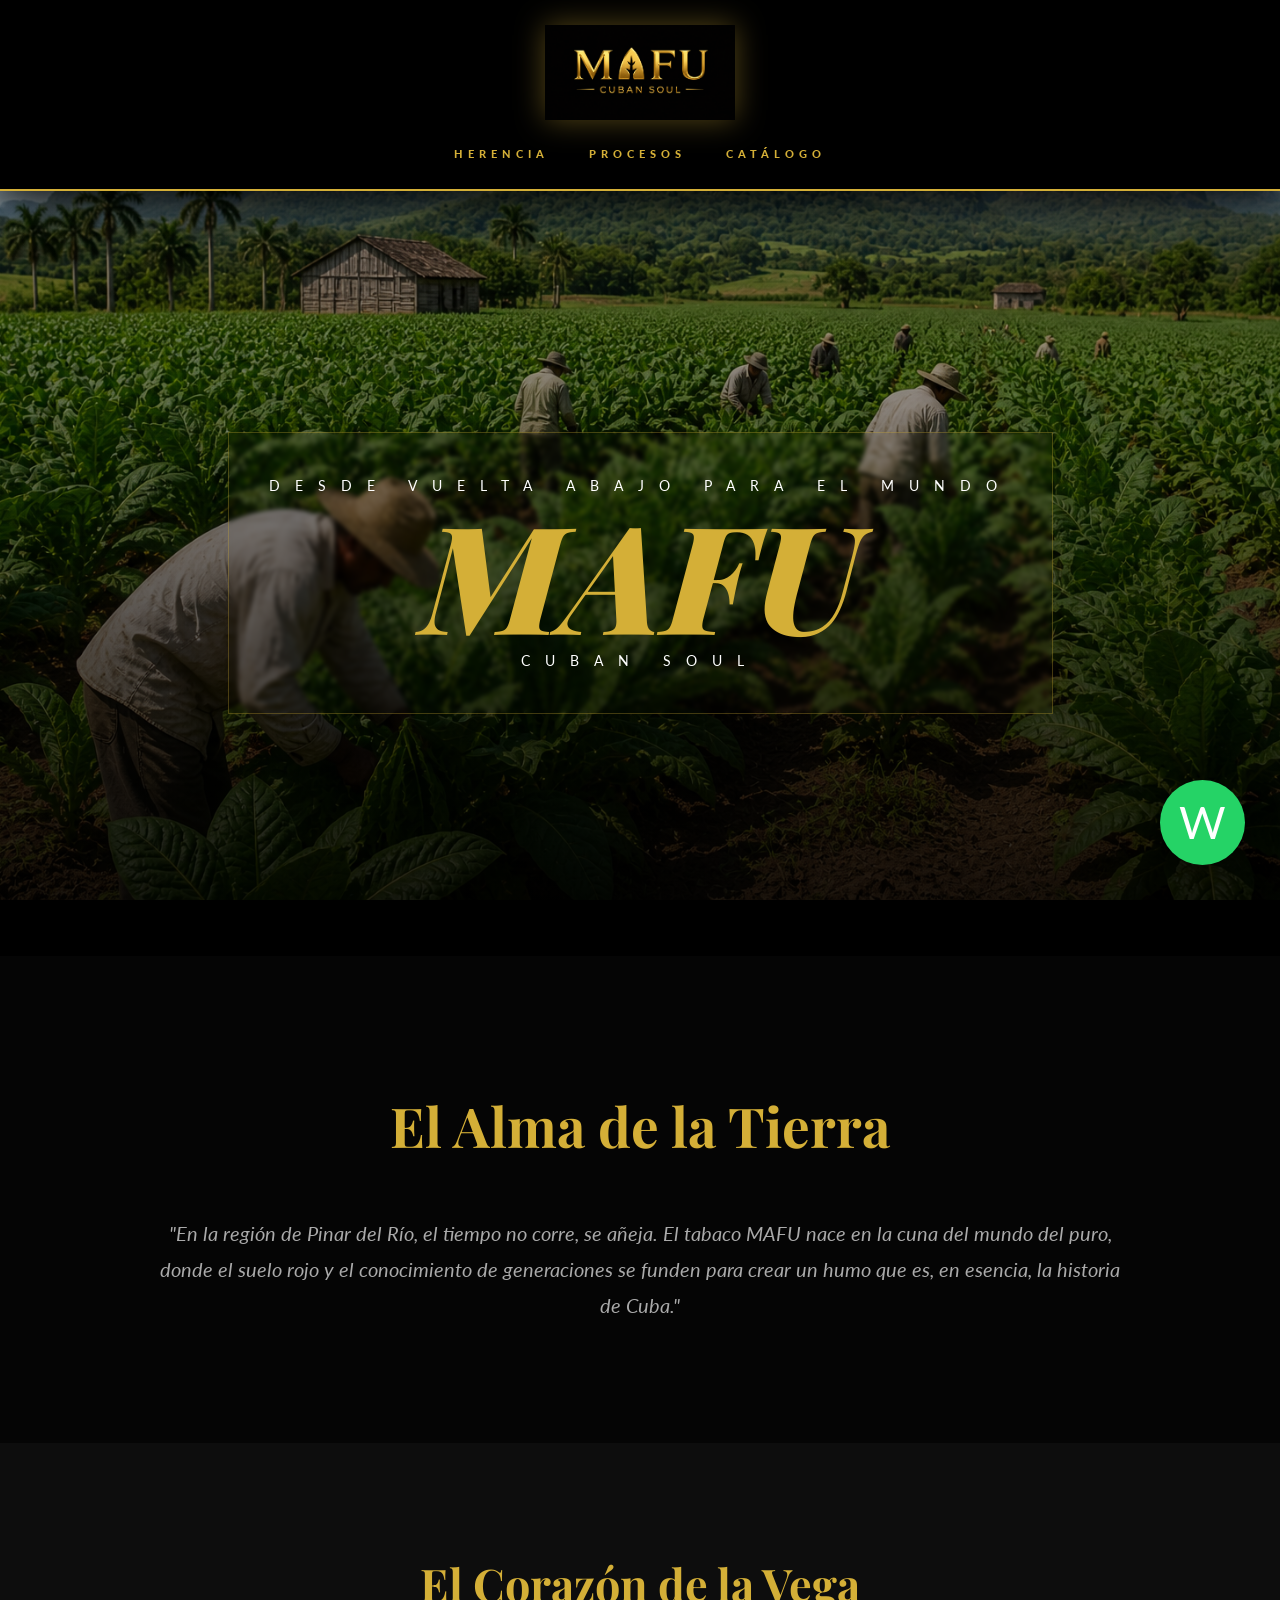
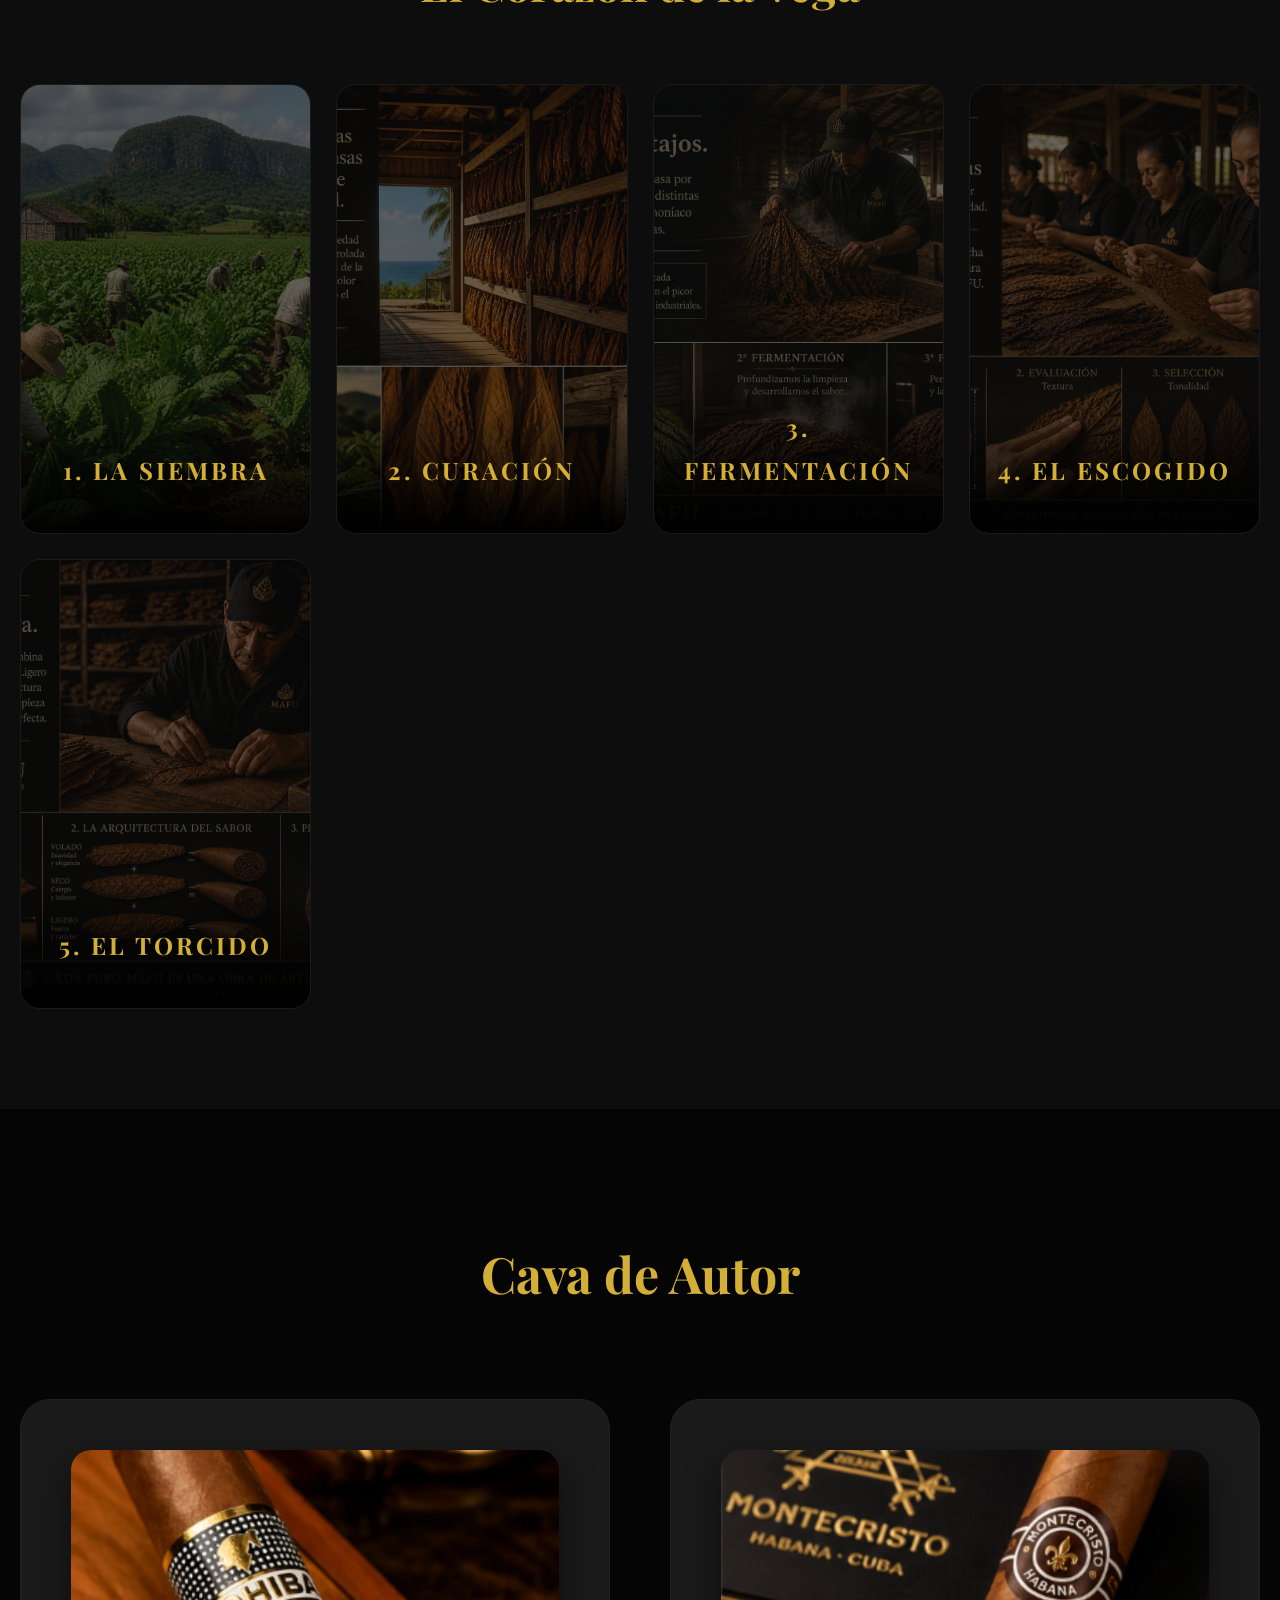
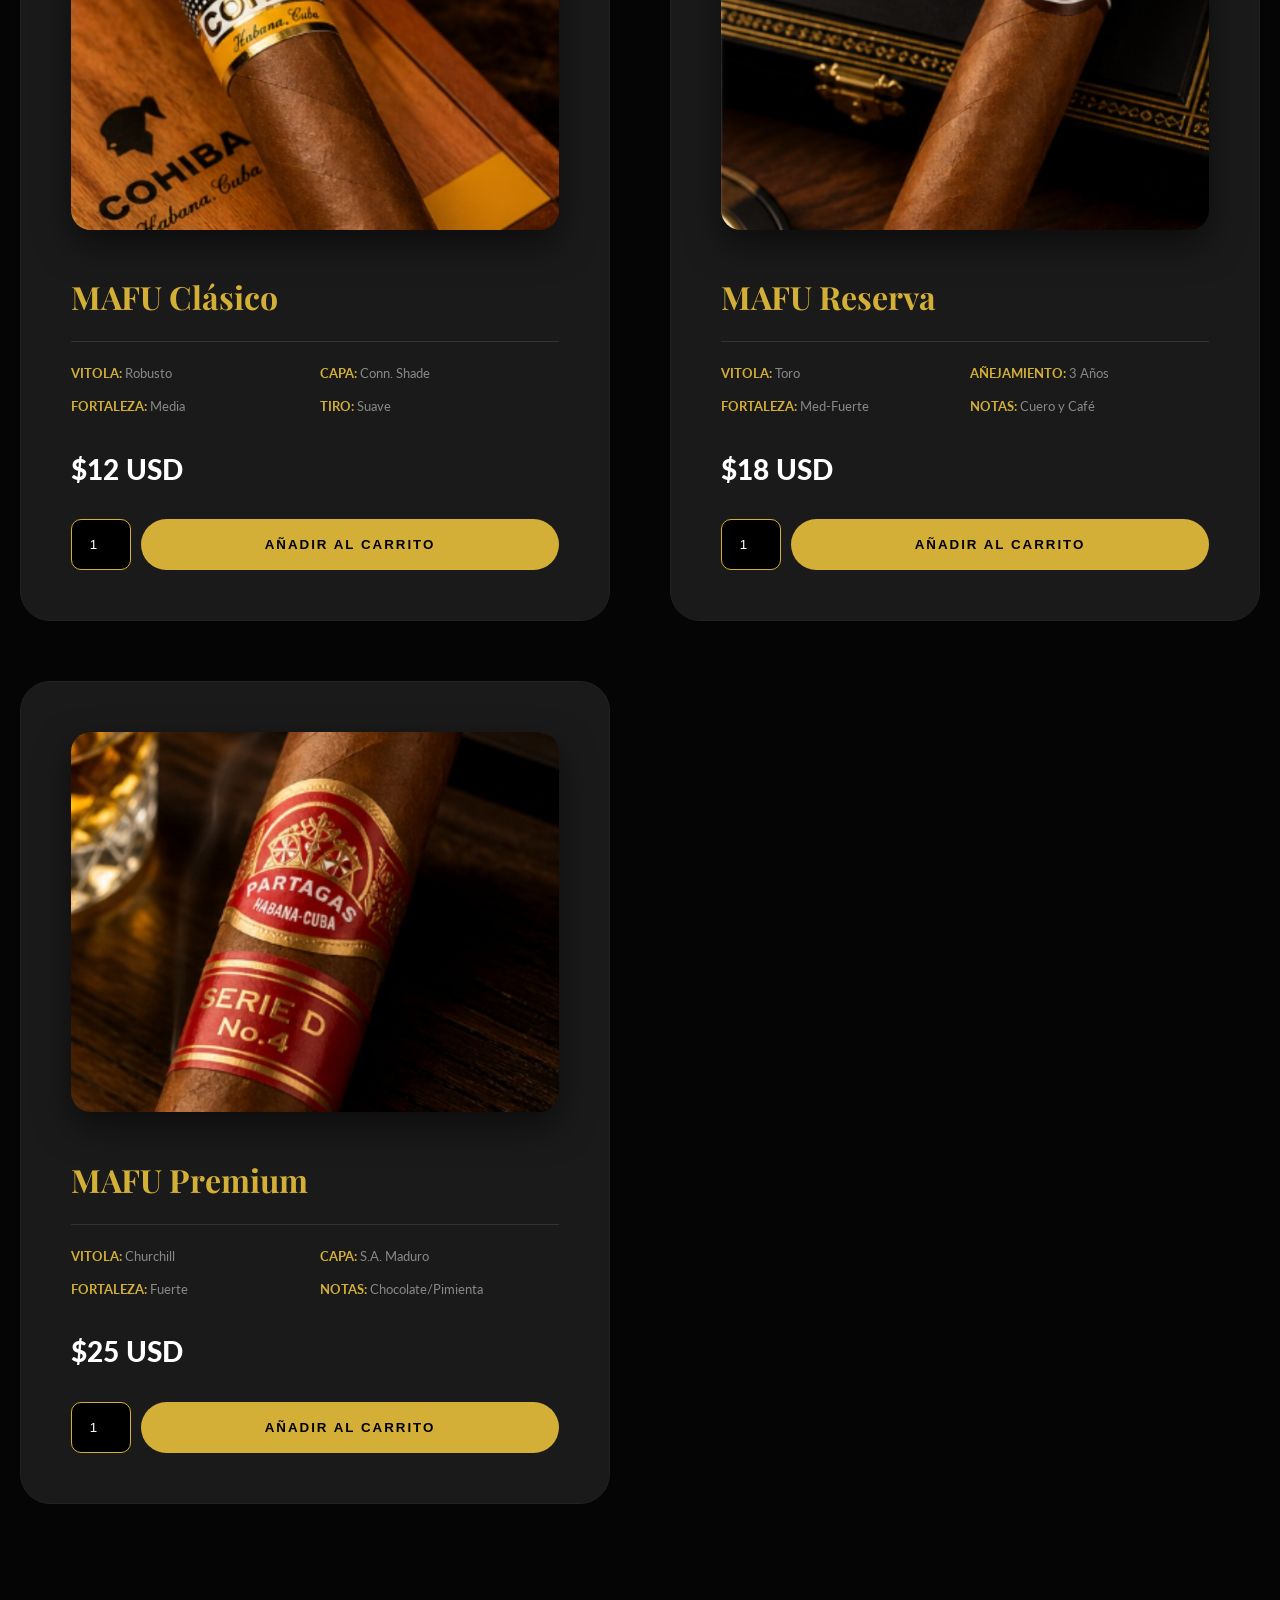
==== index.html @ 69d53a90 "Update index.html" ====
<!DOCTYPE html>
<html lang="es">
<head>
<meta charset="UTF-8">
<meta name="viewport" content="width=device-width, initial-scale=1.0">
<title>MAFU Cuban Soul | El Humo Maestro de Vuelta Abajo</title>
<link href="https://fonts.googleapis.com/css2?family=Playfair+Display:ital,wght@0,400;0,700;1,400;1,900&family=Lato:wght@100;300;400;700;900&display=swap" rel="stylesheet">

<style>
/* ==========================================================================
   FUNDAMENTOS Y ESTÉTICA DE LUJO
   ========================================================================== */
:root {
  --dorado: #d4af37;
  --dorado-mate: #aa8c2c;
  --negro-absoluto: #050505;
  --negro-carbon: #0d0d0d;
  --gris-tabaco: #1a1a1a;
  --blanco-humo: #f5f5f5;
  --transicion: all 0.5s cubic-bezier(0.4, 0, 0.2, 1);
}

* { margin: 0; padding: 0; box-sizing: border-box; }
html { scroll-behavior: smooth; }

body {
  font-family: 'Lato', sans-serif;
  background: var(--negro-absoluto);
  color: var(--blanco-humo);
  line-height: 1.8;
  overflow-x: hidden;
}

/* Capa de textura de lino para sensación premium */
body::before {
  content: "";
  position: fixed;
  top: 0; left: 0; width: 100%; height: 100%;
  background-image: url('https://www.transparenttextures.com/patterns/black-linen.png');
  opacity: 0.3; z-index: -1; pointer-events: none;
}

h1, h2, h3, h4, .brand { font-family: 'Playfair Display', serif; }

/* ==========================================================================
   NAVEGACIÓN ELITISTA
   ========================================================================== */
.header {
  background: rgba(0,0,0,0.95);
  padding: 25px 0;
  border-bottom: 2px solid var(--dorado);
  position: sticky;
  top: 0; z-index: 1000;
  backdrop-filter: blur(10px);
  box-shadow: 0 10px 40px rgba(0,0,0,0.9);
}

.header .logo { text-align: center; margin-bottom: 15px; }
.logo img { 
  height: 95px; 
  filter: drop-shadow(0 0 15px rgba(212,175,55,0.4)); 
  transition: var(--transicion);
}
.logo img:hover { transform: scale(1.05); }

.nav {
  display: flex;
  justify-content: center;
  gap: 40px;
}

.nav a {
  color: var(--dorado);
  text-decoration: none;
  font-size: 11px;
  text-transform: uppercase;
  letter-spacing: 5px;
  font-weight: 900;
  position: relative;
  transition: var(--transicion);
}

.nav a::after {
  content: ""; position: absolute; bottom: -5px; left: 50%; width: 0; height: 1px;
  background: var(--dorado); transition: var(--transicion); transform: translateX(-50%);
}

.nav a:hover { color: white; }
.nav a:hover::after { width: 100%; }

/* ==========================================================================
   HERO: LA PUERTA A CUBA
   ========================================================================== */
.hero {
  height: 85vh;
  display: flex;
  align-items: center;
  justify-content: center;
  position: relative;
  background: 
    linear-gradient(rgba(0,0,0,0.2), rgba(0,0,0,0.9)),
    url('file_00000000e124720eacda71c2b88a43d3.png') center/cover fixed;
}

.hero-box {
  text-align: center;
  padding: 40px;
  border: 1px solid rgba(212,175,55,0.3);
  backdrop-filter: blur(2px);
}

.hero h1 { 
  font-size: clamp(60px, 12vw, 150px); 
  color: var(--dorado); 
  line-height: 1; 
  font-style: italic;
  font-weight: 900;
}

.hero p { 
  font-size: 14px; 
  letter-spacing: 15px; 
  text-transform: uppercase; 
  color: white;
}

/* ==========================================================================
   SECCIÓN HISTORIA Y TERROIR
   ========================================================================== */
.section-intro {
  padding: 120px 20px;
  max-width: 1000px;
  margin: auto;
  text-align: center;
}

.section-intro h2 { font-size: 55px; color: var(--dorado); margin-bottom: 40px; }
.section-intro p { font-size: 20px; color: #aaa; font-style: italic; }

/* ==========================================================================
   GRID DE PROCESOS (EL CORAZÓN DE LA VEGA)
   ========================================================================== */
.vega-section { padding: 100px 20px; background: var(--negro-carbon); }
.vega-grid {
  display: grid;
  grid-template-columns: repeat(auto-fit, minmax(280px, 1fr));
  gap: 25px;
  max-width: 1400px;
  margin: auto;
}

.vega-card {
  height: 450px;
  position: relative;
  border-radius: 20px;
  overflow: hidden;
  cursor: pointer;
  border: 1px solid #1a1a1a;
  transition: var(--transicion);
}

.vega-card:hover { transform: translateY(-10px); border-color: var(--dorado); }
.vega-card img { width: 100%; height: 100%; object-fit: cover; opacity: 0.4; transition: 1s; }
.vega-card:hover img { opacity: 0.8; transform: scale(1.1); }

.vega-card .overlay-text {
  position: absolute;
  bottom: 0; left: 0; width: 100%;
  padding: 40px 20px;
  background: linear-gradient(transparent, rgba(0,0,0,1));
  text-align: center;
}

.vega-card h3 { color: var(--dorado); font-size: 24px; text-transform: uppercase; letter-spacing: 3px; }

/* ==========================================================================
   CATÁLOGO DE SELECCIÓN
   ========================================================================== */
.productos { padding: 120px 20px; }
.prod-grid {
  display: grid;
  grid-template-columns: repeat(auto-fit, minmax(380px, 1fr));
  gap: 60px;
  max-width: 1300px;
  margin: auto;
}

.card {
  background: var(--gris-tabaco);
  border-radius: 30px;
  padding: 50px;
  border: 1px solid #222;
  transition: var(--transicion);
  position: relative;
}

.card:hover { border-color: var(--dorado); box-shadow: 0 20px 50px rgba(0,0,0,0.8); }

.card img { 
  width: 100%; 
  height: 380px; 
  object-fit: cover; 
  border-radius: 20px; 
  margin-bottom: 30px;
  box-shadow: 0 15px 35px rgba(0,0,0,0.5);
}

.card h3 { color: var(--dorado); font-size: 32px; margin-bottom: 15px; }

.tech-spec {
  display: grid;
  grid-template-columns: 1fr 1fr;
  gap: 10px;
  font-size: 13px;
  color: #888;
  margin-bottom: 25px;
  border-top: 1px solid #333;
  padding-top: 20px;
}

.tech-spec b { color: var(--dorado); text-transform: uppercase; }

.precio-tag { font-size: 28px; font-weight: 900; color: white; display: block; margin-bottom: 25px; }

.btn-buy {
  width: 100%;
  padding: 18px;
  background: var(--dorado);
  color: black;
  font-weight: 900;
  border: none;
  border-radius: 50px;
  text-transform: uppercase;
  letter-spacing: 2px;
  cursor: pointer;
  transition: var(--transicion);
}

.btn-buy:hover { background: white; transform: scale(1.02); }

/* ==========================================================================
   PÁGINAS INTERNAS DINÁMICAS (OVERLAY)
   ========================================================================== */
#internal-overlay {
  display: none;
  position: fixed;
  top: 0; left: 0; width: 100%; height: 100%;
  background: var(--negro-absoluto);
  z-index: 2000;
  overflow-y: auto;
  padding: 100px 20px;
}

.close-internal {
  position: fixed;
  top: 40px; right: 50px;
  color: var(--dorado);
  font-size: 60px;
  cursor: pointer;
  z-index: 2100;
}

.internal-container {
  max-width: 1100px;
  margin: auto;
  display: grid;
  grid-template-columns: 1fr 1fr;
  gap: 60px;
  align-items: start;
}

@media (max-width: 850px) { .internal-container { grid-template-columns: 1fr; } }

.internal-img { width: 100%; border-radius: 20px; border: 1px solid var(--dorado); }
.internal-text h2 { font-size: 60px; color: var(--dorado); margin-bottom: 30px; }
.internal-text p { font-size: 20px; color: #ccc; margin-bottom: 30px; }

/* ==========================================================================
   CARRITO WHATSAPP
   ========================================================================== */
.cart-drawer {
  position: fixed; right: 30px; bottom: 120px; width: 380px;
  background: var(--gris-tabaco); border: 2px solid var(--dorado);
  border-radius: 25px; padding: 35px; display: none; z-index: 999;
  box-shadow: 0 20px 60px rgba(0,0,0,1);
}

.cart-drawer h3 { color: var(--dorado); text-align: center; margin-bottom: 20px; }
.cart-list { list-style: none; margin-bottom: 20px; max-height: 250px; overflow-y: auto; }
.cart-list li { 
  display: flex; justify-content: space-between; 
  padding: 10px 0; border-bottom: 1px solid #333;
}

.whatsapp-float {
  position: fixed; bottom: 35px; right: 35px; background: #25D366;
  width: 85px; height: 85px; border-radius: 50%; display: flex;
  align-items: center; justify-content: center; font-size: 45px;
  color: white; text-decoration: none; z-index: 1001;
  box-shadow: 0 10px 30px rgba(0,0,0,0.5); transition: 0.4s;
}
.whatsapp-float:hover { transform: scale(1.1) rotate(15deg); }

</style>
</head>

<body>

<header class="header">
  <div class="logo"><img src="file_000000009bac71f5a5db74bc3bed2a62.png" alt="MAFU Logo"></div>
  <nav class="nav">
    <a href="#cuba">Herencia</a>
    <a href="#vega">Procesos</a>
    <a href="#productos">Catálogo</a>
  </nav>
</header>

<section class="hero">
  <div class="hero-box">
    <p>Desde Vuelta Abajo para el Mundo</p>
    <h1>MAFU</h1>
    <p>Cuban Soul</p>
  </div>
</section>

<section class="section-intro" id="cuba">
  <h2>El Alma de la Tierra</h2>
  <p>"En la región de Pinar del Río, el tiempo no corre, se añeja. El tabaco MAFU nace en la cuna del mundo del puro, donde el suelo rojo y el conocimiento de generaciones se funden para crear un humo que es, en esencia, la historia de Cuba."</p>
</section>

<section class="vega-section" id="vega">
  <h2 style="text-align: center; color: var(--dorado); font-size: 45px; margin-bottom: 60px;">El Corazón de la Vega</h2>
  <div class="vega-grid">
    <div class="vega-card" onclick="openInternal('siembra')">
      <img src="file_00000000e124720eacda71c2b88a43d3.png">
      <div class="overlay-text"><h3>1. La Siembra</h3></div>
    </div>
    <div class="vega-card" onclick="openInternal('curacion')">
      <img src="casadetabaco.png">
      <div class="overlay-text"><h3>2. Curación</h3></div>
    </div>
    <div class="vega-card" onclick="openInternal('fermentacion')">
      <img src="fermentación.png">
      <div class="overlay-text"><h3>3. Fermentación</h3></div>
    </div>
    <div class="vega-card" onclick="openInternal('escogido')">
      <img src="escogido.png">
      <div class="overlay-text"><h3>4. El Escogido</h3></div>
    </div>
    <div class="vega-card" onclick="openInternal('torcido')">
      <img src="torcido.png">
      <div class="overlay-text"><h3>5. El Torcido</h3></div>
    </div>
  </div>
</section>

<div id="internal-overlay">
  <span class="close-internal" onclick="closeInternal()">&times;</span>
  <div id="internal-body" class="internal-container"></div>
</div>

<section class="productos" id="productos">
  <h2 style="text-align: center; color: var(--dorado); font-size: 50px; margin-bottom: 80px;">Cava de Autor</h2>
  <div class="prod-grid">
    
    <div class="card">
      <img src="Screenshot_20260501-034528.png">
      <h3>MAFU Clásico</h3>
      <div class="tech-spec">
        <span><b>Vitola:</b> Robusto</span>
        <span><b>Capa:</b> Conn. Shade</span>
        <span><b>Fortaleza:</b> Media</span>
        <span><b>Tiro:</b> Suave</span>
      </div>
      <span class="precio-tag">$12 USD</span>
      <div style="display: flex; gap: 10px;">
        <input type="number" value="1" min="1" class="cantidad" id="q_clasico" style="width: 60px; background: #000; border: 1px solid var(--dorado); color: white; text-align: center; border-radius: 10px;">
        <button class="btn-buy" onclick="addToCart('MAFU Clásico', 12, 'q_clasico')">Añadir al carrito</button>
      </div>
    </div>

    <div class="card">
      <img src="Screenshot_20260501-034604.png">
      <h3>MAFU Reserva</h3>
      <div class="tech-spec">
        <span><b>Vitola:</b> Toro</span>
        <span><b>Añejamiento:</b> 3 Años</span>
        <span><b>Fortaleza:</b> Med-Fuerte</span>
        <span><b>Notas:</b> Cuero y Café</span>
      </div>
      <span class="precio-tag">$18 USD</span>
      <div style="display: flex; gap: 10px;">
        <input type="number" value="1" min="1" class="cantidad" id="q_reserva" style="width: 60px; background: #000; border: 1px solid var(--dorado); color: white; text-align: center; border-radius: 10px;">
        <button class="btn-buy" onclick="addToCart('MAFU Reserva', 18, 'q_reserva')">Añadir al carrito</button>
      </div>
    </div>

    <div class="card">
      <img src="Screenshot_20260501-034637.png">
      <h3>MAFU Premium</h3>
      <div class="tech-spec">
        <span><b>Vitola:</b> Churchill</span>
        <span><b>Capa:</b> S.A. Maduro</span>
        <span><b>Fortaleza:</b> Fuerte</span>
        <span><b>Notas:</b> Chocolate/Pimienta</span>
      </div>
      <span class="precio-tag">$25 USD</span>
      <div style="display: flex; gap: 10px;">
        <input type="number" value="1" min="1" class="cantidad" id="q_premium" style="width: 60px; background: #000; border: 1px solid var(--dorado); color: white; text-align: center; border-radius: 10px;">
        <button class="btn-buy" onclick="addToCart('MAFU Premium', 25, 'q_premium')">Añadir al carrito</button>
      </div>
    </div>

  </div>
</section>

<div class="cart-drawer" id="cart-ui">
  <h3>Tu Selección</h3>
  <ul id="cart-list" class="cart-list"></ul>
  <div id="cart-total" style="font-weight: 900; font-size: 20px; text-align: center; border-top: 1px solid #333; padding-top: 15px;"></div>
  <button onclick="sendOrder()" class="btn-buy" style="margin-top: 20px; background: #25D366; color: white;">Finalizar Pedido</button>
</div>

<a href="https://wa.me/56998644532" class="whatsapp-float" target="_blank">W</a>

<script>
// BASE DE DATOS DE PROCESOS
const contentData = {
  siembra: {
    title: "La Siembra y el Terroir",
    img: "file_00000000e124720eacda71c2b88a43d3.png",
    text: "En MAFU, la siembra comienza con el respeto absoluto por el suelo de Vuelta Abajo. Usamos el método de 'Tapado' para las hojas de capa, protegiéndolas de la luz solar directa con telas finas para asegurar una textura sedosa y venas casi imperceptibles."
  },
  curacion: {
    title: "Curación Natural",
    img: "cadadetabaco",
    text: "Nuestras hojas reposan en Casas de Tabaco de madera real. Durante 50 días, la humedad del Caribe y la brisa controlada transforman los azúcares de la planta, otorgando ese color ámbar único que solo el tiempo puede dar."
  },
  fermentacion: {
    title: "Fermentación Lenta",
    img: "fermentación.png",
    text: "No hay atajos. El tabaco MAFU pasa por tres fermentaciones distintas para eliminar el amoníaco y las impurezas. Esto garantiza que cada calada sea limpia, sin el picor agresivo de los puros industriales."
  },
  escogido: {
    title: "El Escogido",
    img: "escogido.png",
    text: "Expertas clasificadoras evalúan cada hoja por tamaño, textura y tonalidad. Solo el 15% de la cosecha es considerada apta para llevar el anillo de MAFU."
  },
  torcido: {
    title: "El Torcido (Hecho a Mano)",
    img: "torcido.png",
    text: "Usamos la técnica de 'Tripa Larga'. El maestro torcedor combina hojas de Volado, Seco y Ligero para esculpir la arquitectura del sabor, sellando cada pieza con una perilla triple perfecta."
  }
};

function openInternal(key) {
  const data = contentData[key];
  document.getElementById('internal-body').innerHTML = `
    <div><img src="${data.img}" class="internal-img"></div>
    <div class="internal-text">
      <h2>${data.title}</h2>
      <p>${data.text}</p>
      <button onclick="closeInternal()" class="btn-buy" style="width: auto; padding: 15px 40px;">Regresar</button>
    </div>
  `;
  document.getElementById('internal-overlay').style.display = 'block';
  document.body.style.overflow = 'hidden';
}

function closeInternal() {
  document.getElementById('internal-overlay').style.display = 'none';
  document.body.style.overflow = 'auto';
}

// LÓGICA DE CARRITO Y CONVERSIÓN
let cart = [];
const tasaCLP = 950; // Ajuste estimado del dólar para Chile

function addToCart(name, price, qtyId) {
  const qty = parseInt(document.getElementById(qtyId).value);
  const existing = cart.find(i => i.name === name);
  if(existing) existing.qty += qty; else cart.push({name, price, qty});
  
  document.getElementById('cart-ui').style.display = 'block';
  renderCart();
}

function renderCart() {
  const list = document.getElementById('cart-list');
  list.innerHTML = "";
  let totalUSD = 0;
  
  cart.forEach(item => {
    list.innerHTML += `<li><span>${item.name} (x${item.qty})</span> <b>$${item.price * item.qty} USD</b></li>`;
    totalUSD += item.price * item.qty;
  });
  
  const totalCLP = totalUSD * tasaCLP;
  document.getElementById('cart-total').innerHTML = `
    Total: $${totalUSD} USD<br>
    <span style="font-size: 14px; color: var(--dorado);">≈ $${totalCLP.toLocaleString()} CLP</span>
  `;
}

function sendOrder() {
  let msg = "Hola MAFU Cuban Soul, deseo adquirir:%0A";
  cart.forEach(i => msg += `• ${i.name} (x${i.qty})%0A`);
  msg += `%0A*Monto Total: ${document.getElementById('cart-total').innerText.split('≈')[0].trim()}*`;
  window.open(`https://wa.me/56998644532?text=${msg}`);
}
</script>

</body>
</html>
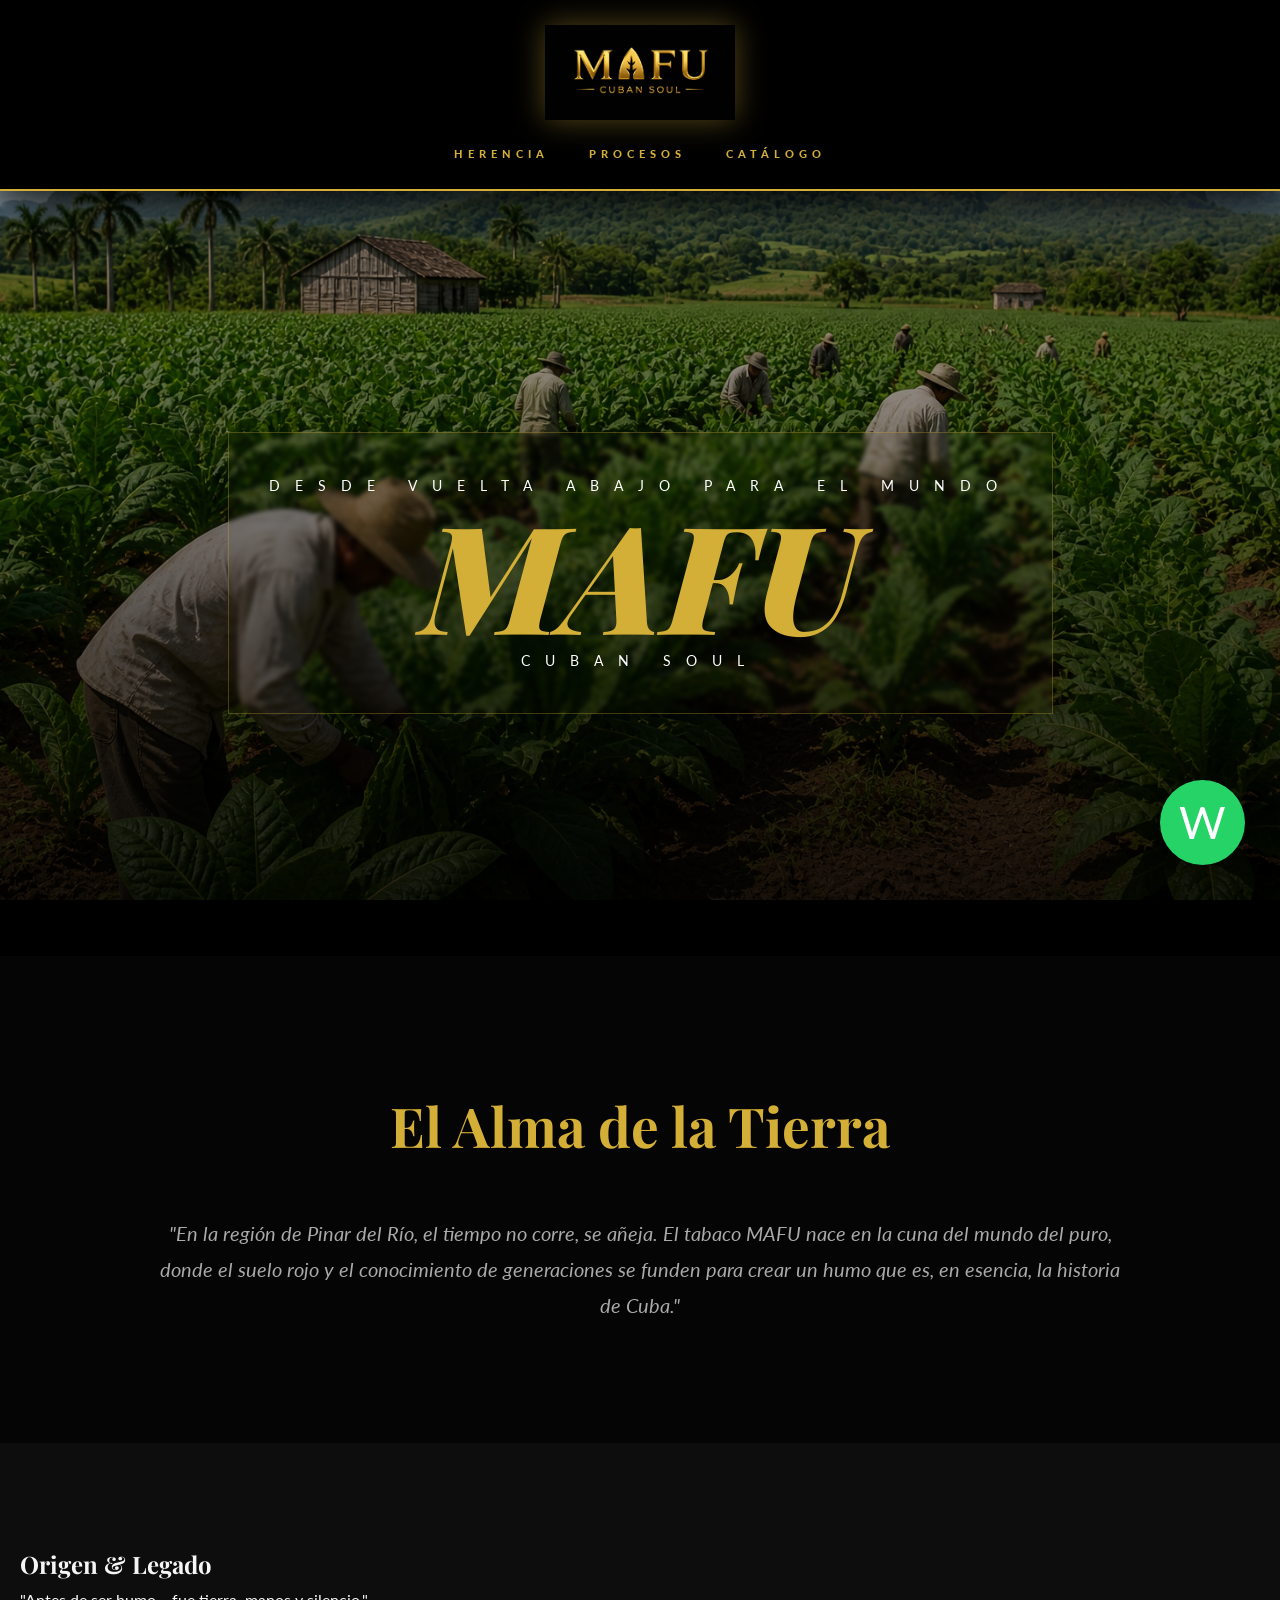
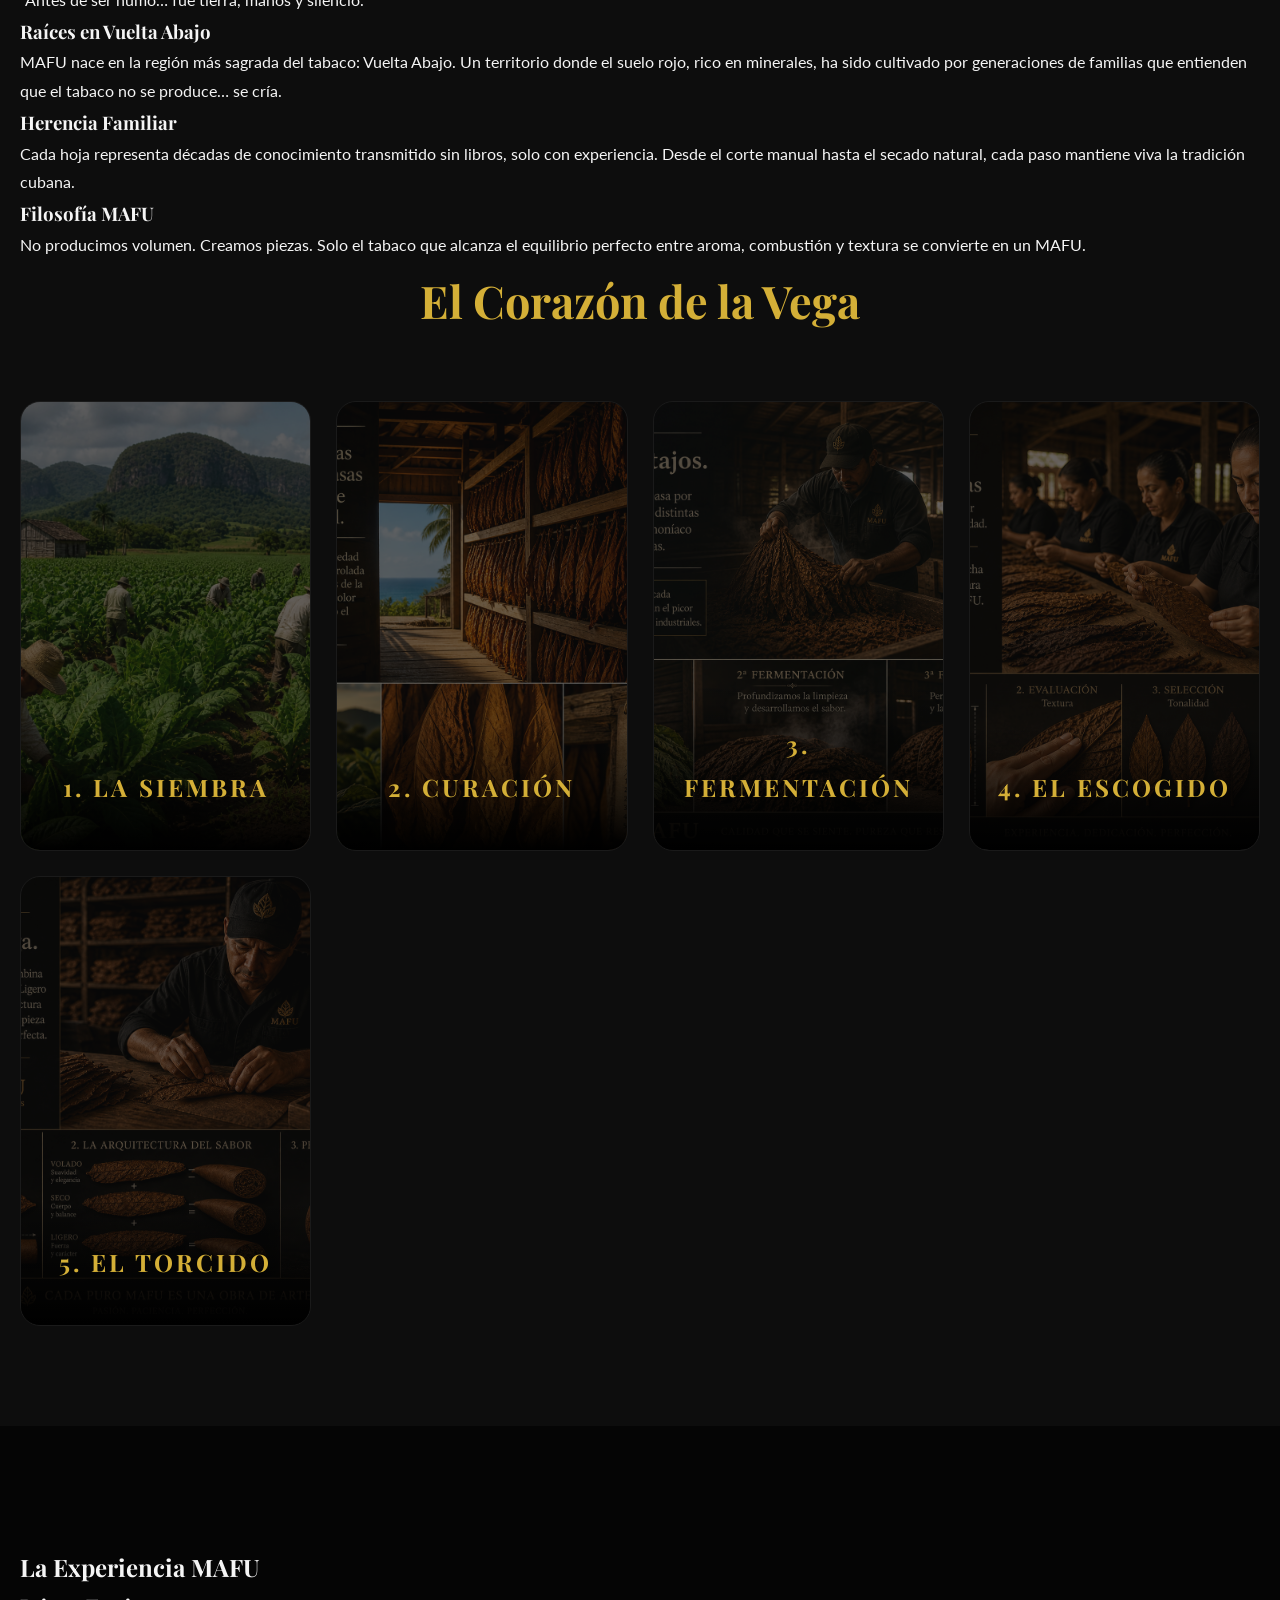
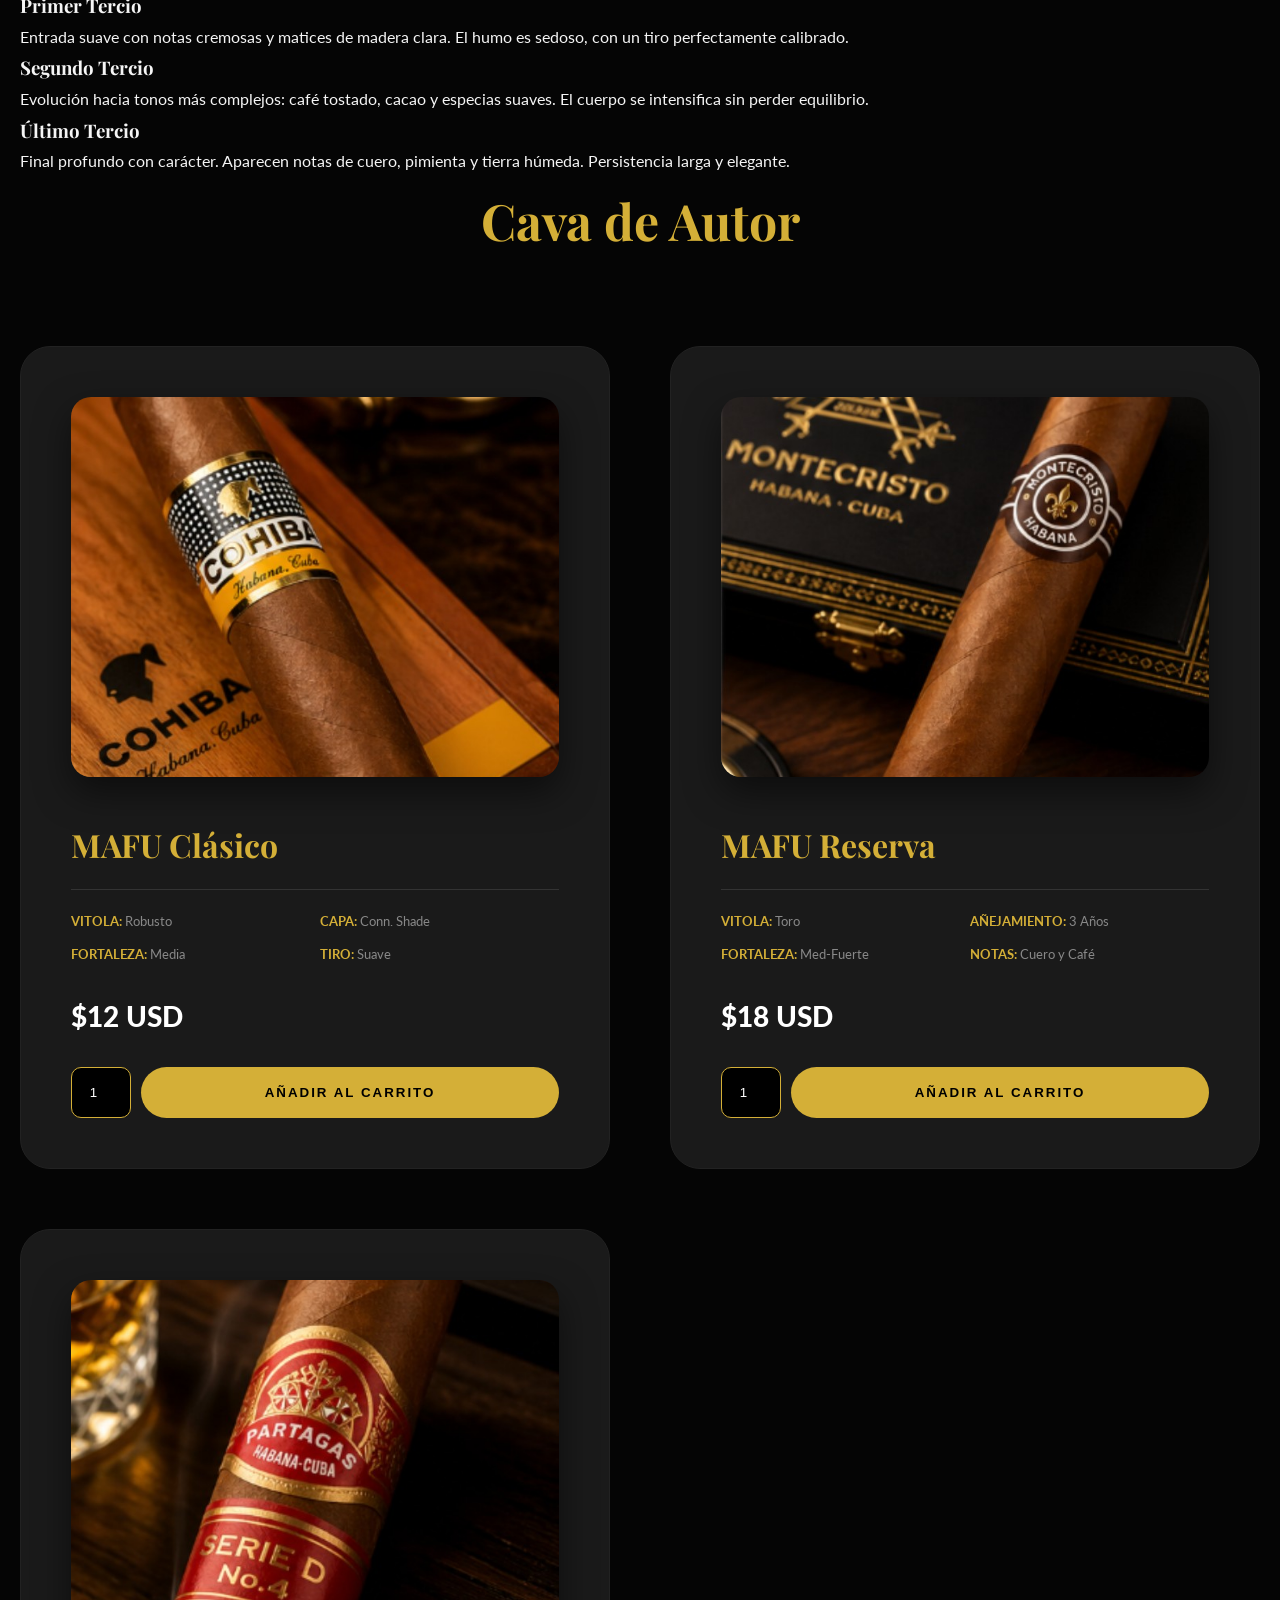
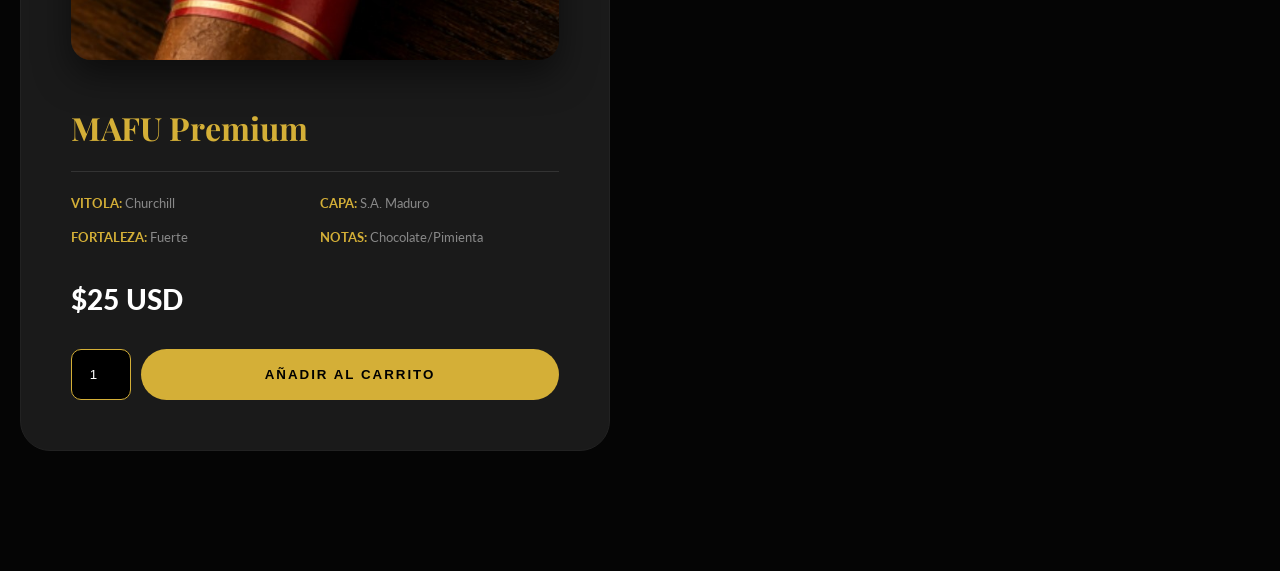
==== commit a98b8023: "Update index.html" ====
--- a/index.html
+++ b/index.html
@@ -329,6 +329,42 @@
 </section>
 
 <section class="vega-section" id="vega">
+   <section class="origen">
+  <div class="origen-container">
+    <h2>Origen & Legado</h2>
+    <p class="frase">"Antes de ser humo… fue tierra, manos y silencio."</p>
+
+    <div class="origen-grid">
+      
+      <div class="origen-box">
+        <h3>Raíces en Vuelta Abajo</h3>
+        <p>
+          MAFU nace en la región más sagrada del tabaco: Vuelta Abajo. 
+          Un territorio donde el suelo rojo, rico en minerales, ha sido cultivado por generaciones 
+          de familias que entienden que el tabaco no se produce… se cría.
+        </p>
+      </div>
+
+      <div class="origen-box">
+        <h3>Herencia Familiar</h3>
+        <p>
+          Cada hoja representa décadas de conocimiento transmitido sin libros, solo con experiencia. 
+          Desde el corte manual hasta el secado natural, cada paso mantiene viva la tradición cubana.
+        </p>
+      </div>
+
+      <div class="origen-box">
+        <h3>Filosofía MAFU</h3>
+        <p>
+          No producimos volumen. Creamos piezas. 
+          Solo el tabaco que alcanza el equilibrio perfecto entre aroma, combustión y textura 
+          se convierte en un MAFU.
+        </p>
+      </div>
+
+    </div>
+  </div>
+   </section>
   <h2 style="text-align: center; color: var(--dorado); font-size: 45px; margin-bottom: 60px;">El Corazón de la Vega</h2>
   <div class="vega-grid">
     <div class="vega-card" onclick="openInternal('siembra')">
@@ -360,6 +396,37 @@
 </div>
 
 <section class="productos" id="productos">
+   <section class="experiencia">
+  <h2>La Experiencia MAFU</h2>
+
+  <div class="exp-grid">
+
+    <div class="exp-card">
+      <h3>Primer Tercio</h3>
+      <p>
+        Entrada suave con notas cremosas y matices de madera clara. 
+        El humo es sedoso, con un tiro perfectamente calibrado.
+      </p>
+    </div>
+
+    <div class="exp-card">
+      <h3>Segundo Tercio</h3>
+      <p>
+        Evolución hacia tonos más complejos: café tostado, cacao y especias suaves. 
+        El cuerpo se intensifica sin perder equilibrio.
+      </p>
+    </div>
+
+    <div class="exp-card">
+      <h3>Último Tercio</h3>
+      <p>
+        Final profundo con carácter. Aparecen notas de cuero, pimienta y tierra húmeda. 
+        Persistencia larga y elegante.
+      </p>
+    </div>
+
+  </div>
+</section>
   <h2 style="text-align: center; color: var(--dorado); font-size: 50px; margin-bottom: 80px;">Cava de Autor</h2>
   <div class="prod-grid">
     
@@ -419,6 +486,11 @@
   <ul id="cart-list" class="cart-list"></ul>
   <div id="cart-total" style="font-weight: 900; font-size: 20px; text-align: center; border-top: 1px solid #333; padding-top: 15px;"></div>
   <button onclick="sendOrder()" class="btn-buy" style="margin-top: 20px; background: #25D366; color: white;">Finalizar Pedido</button>
+   <button onclick="clearCart()" 
+  class="btn-buy" 
+  style="margin-top: 10px; background: #444; color: white;">
+  Vaciar carrito
+</button> 
 </div>
 
 <a href="https://wa.me/56998644532" class="whatsapp-float" target="_blank">W</a>
@@ -433,7 +505,7 @@
   },
   curacion: {
     title: "Curación Natural",
-    img: "cadadetabaco",
+    img: "casadetabaco.png",
     text: "Nuestras hojas reposan en Casas de Tabaco de madera real. Durante 50 días, la humedad del Caribe y la brisa controlada transforman los azúcares de la planta, otorgando ese color ámbar único que solo el tiempo puede dar."
   },
   fermentacion: {
@@ -484,24 +556,54 @@
   document.getElementById('cart-ui').style.display = 'block';
   renderCart();
 }
+function clearCart() {
+  cart = [];
+  document.getElementById('cart-ui').style.display = 'none';
+  renderCart();
+}   
 
 function renderCart() {
   const list = document.getElementById('cart-list');
   list.innerHTML = "";
   let totalUSD = 0;
-  
-  cart.forEach(item => {
-    list.innerHTML += `<li><span>${item.name} (x${item.qty})</span> <b>$${item.price * item.qty} USD</b></li>`;
+
+  cart.forEach((item, index) => {
+    list.innerHTML += `
+      <li>
+        <span>${item.name}</span>
+        <div style="display:flex; align-items:center; gap:8px;">
+          <button onclick="updateQty(${index}, -1)" style="padding:5px 10px;">-</button>
+          <span>${item.qty}</span>
+          <button onclick="updateQty(${index}, 1)" style="padding:5px 10px;">+</button>
+        </div>
+        <b>$${item.price * item.qty} USD</b>
+      </li>
+    `;
     totalUSD += item.price * item.qty;
   });
-  
+
   const totalCLP = totalUSD * tasaCLP;
+
   document.getElementById('cart-total').innerHTML = `
     Total: $${totalUSD} USD<br>
-    <span style="font-size: 14px; color: var(--dorado);">≈ $${totalCLP.toLocaleString()} CLP</span>
+    <span style="font-size: 14px; color: var(--dorado);">
+      ≈ $${totalCLP.toLocaleString()} CLP
+    </span>
   `;
 }
-
+function updateQty(index, change) {
+  cart[index].qty += change;
+
+  if (cart[index].qty <= 0) {
+    cart.splice(index, 1);
+  }
+
+  if (cart.length === 0) {
+    document.getElementById('cart-ui').style.display = 'none';
+  }
+
+  renderCart();
+}
 function sendOrder() {
   let msg = "Hola MAFU Cuban Soul, deseo adquirir:%0A";
   cart.forEach(i => msg += `• ${i.name} (x${i.qty})%0A`);
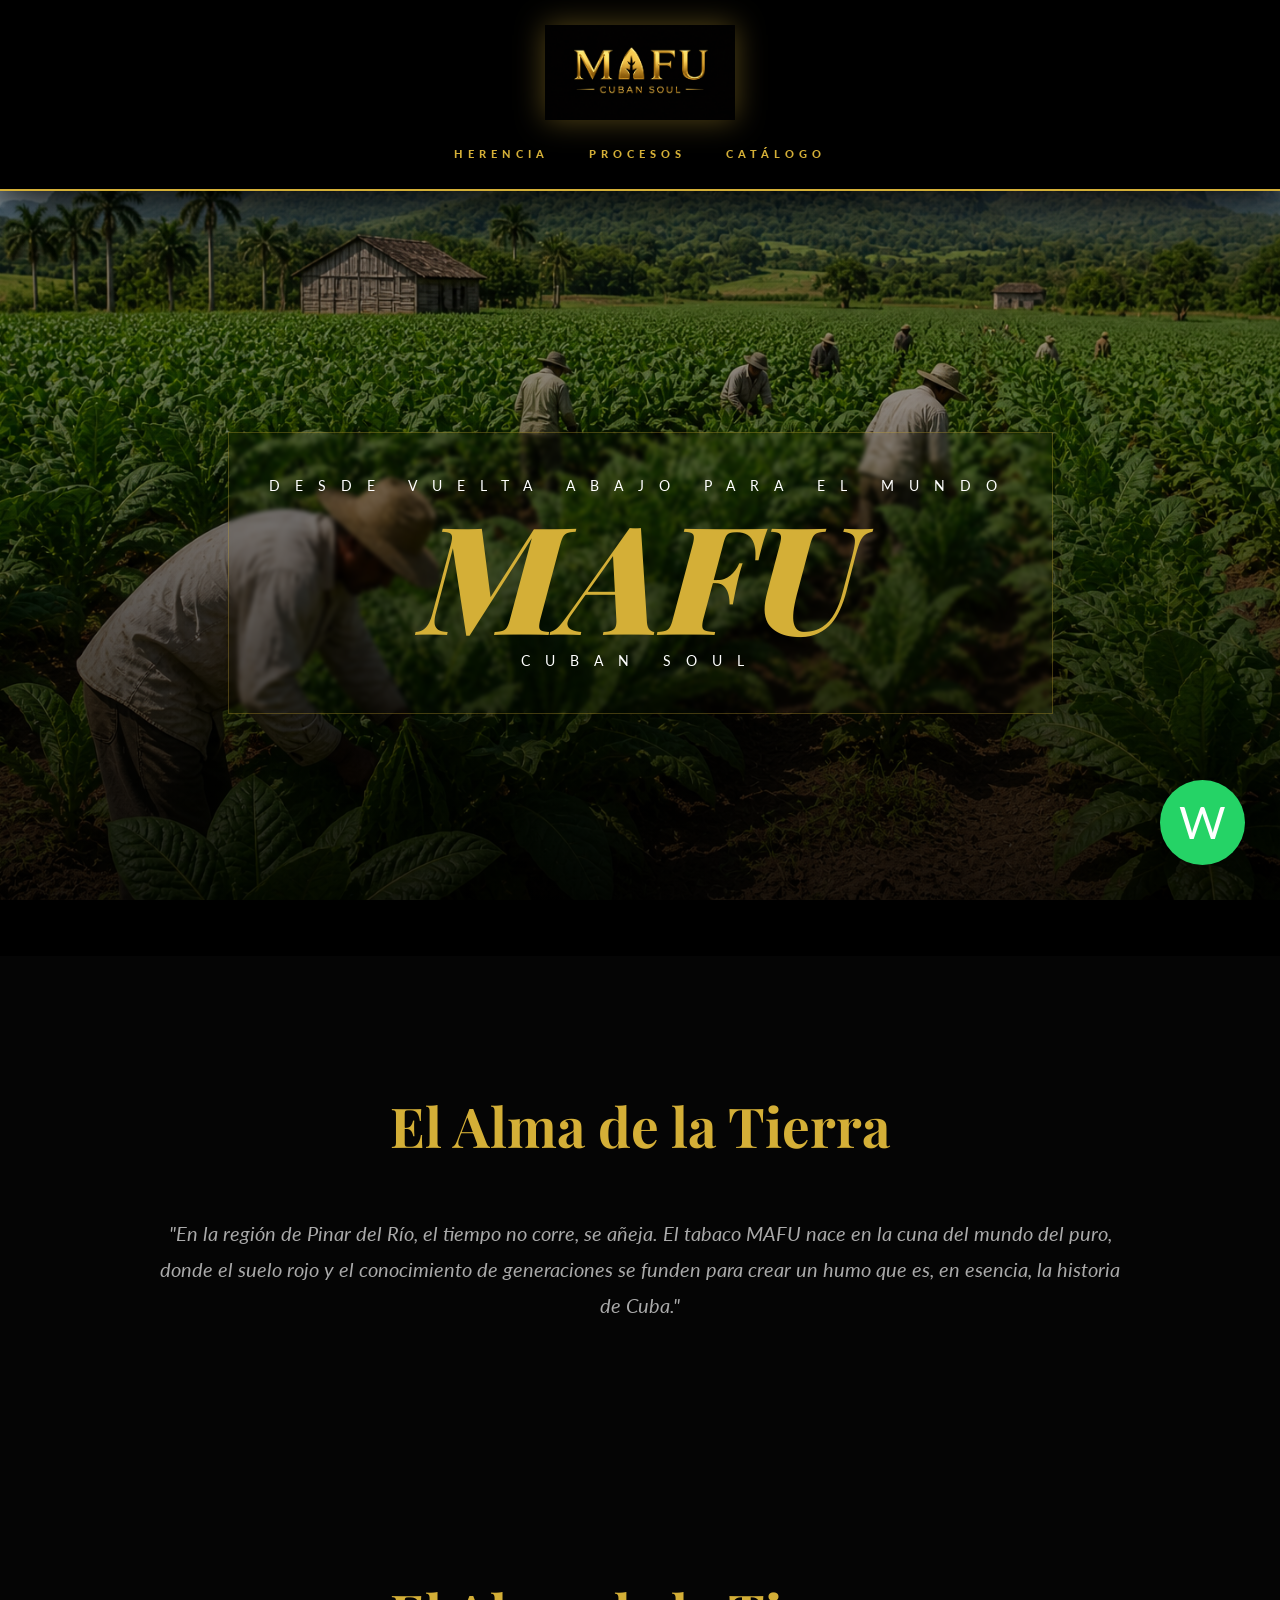
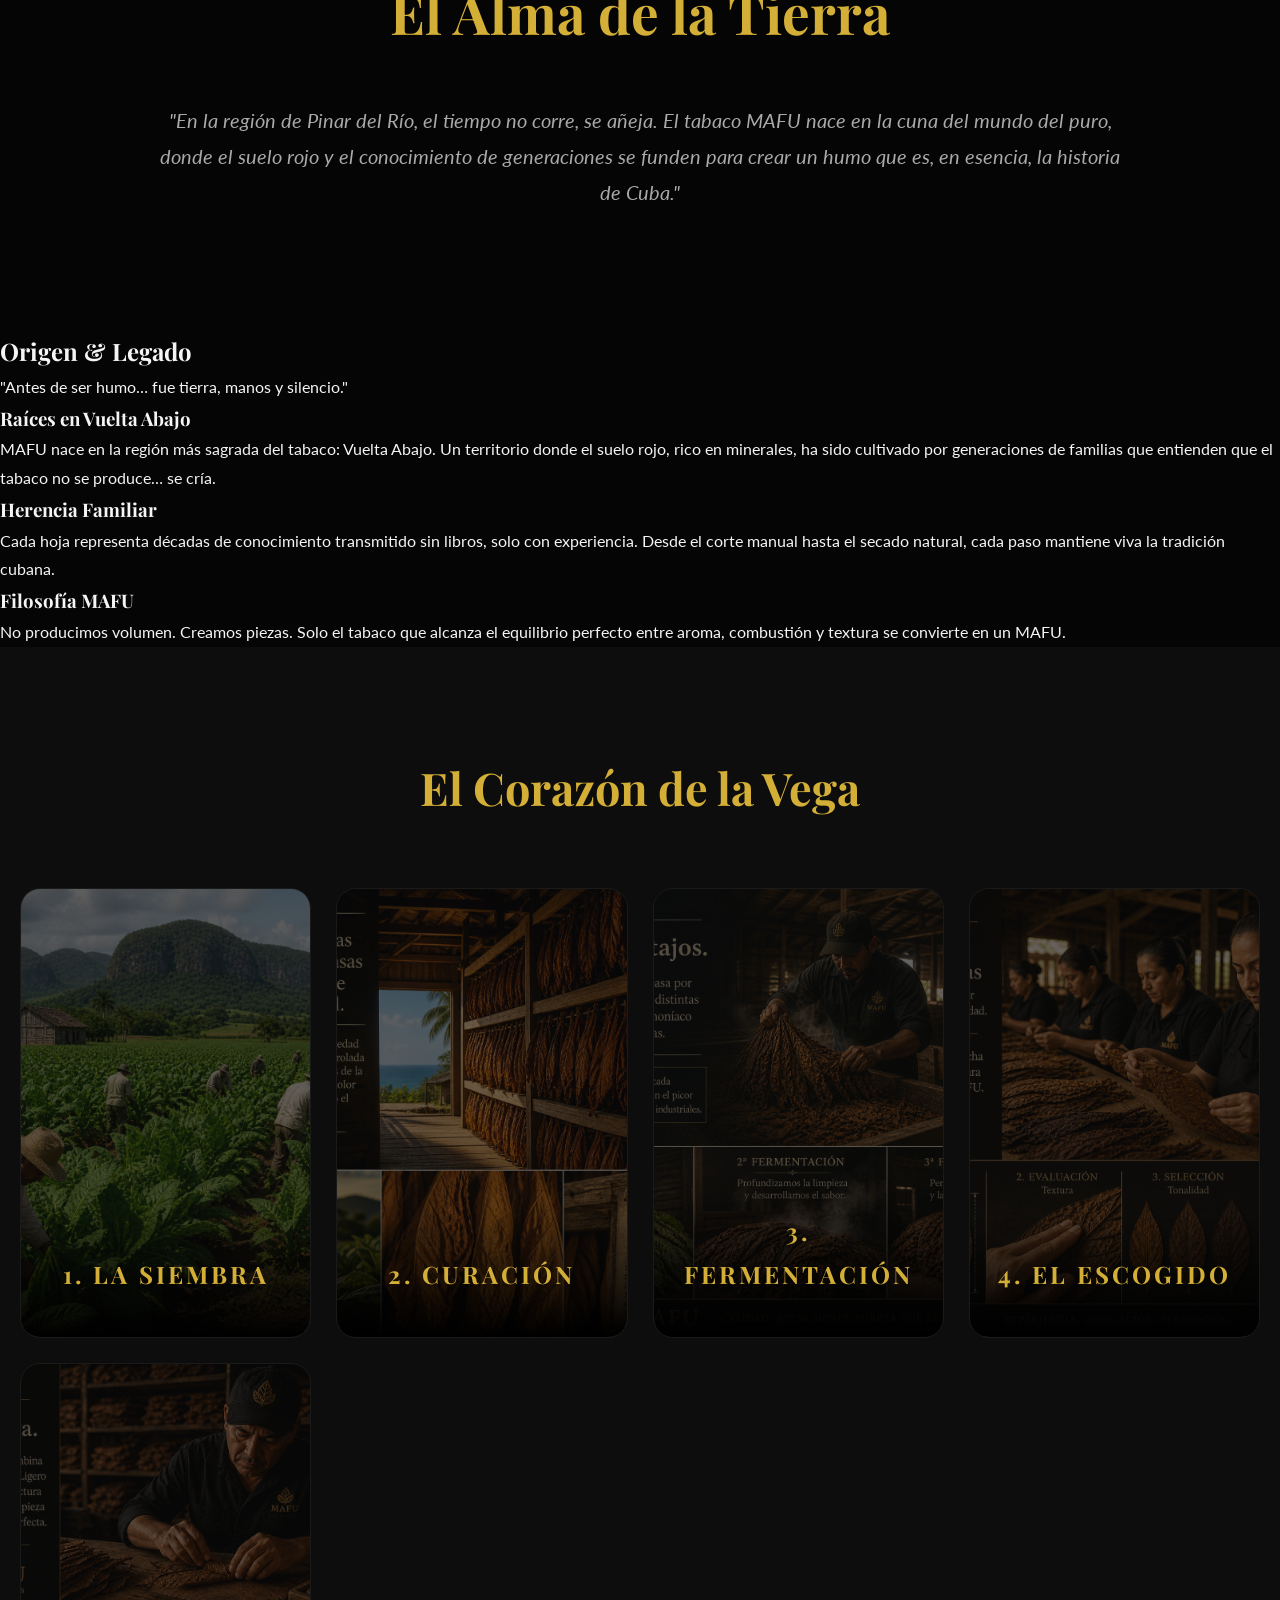
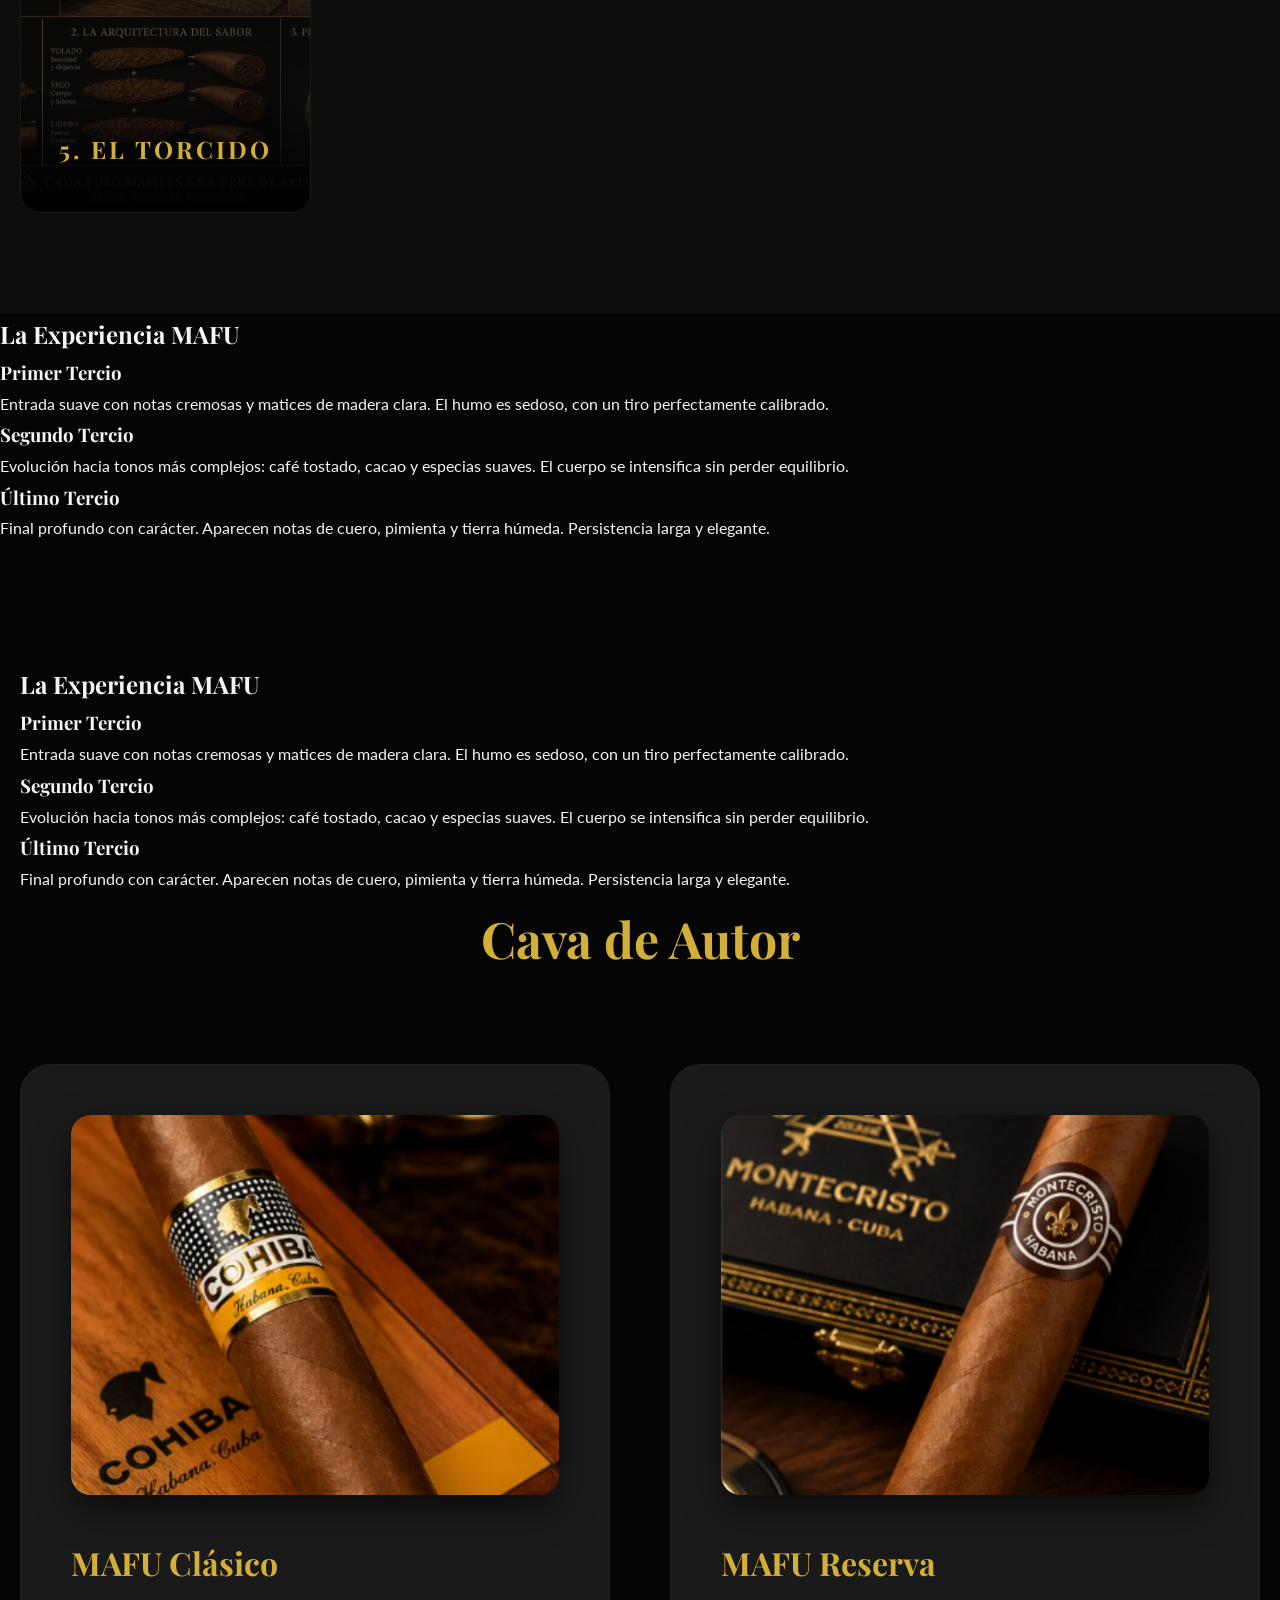
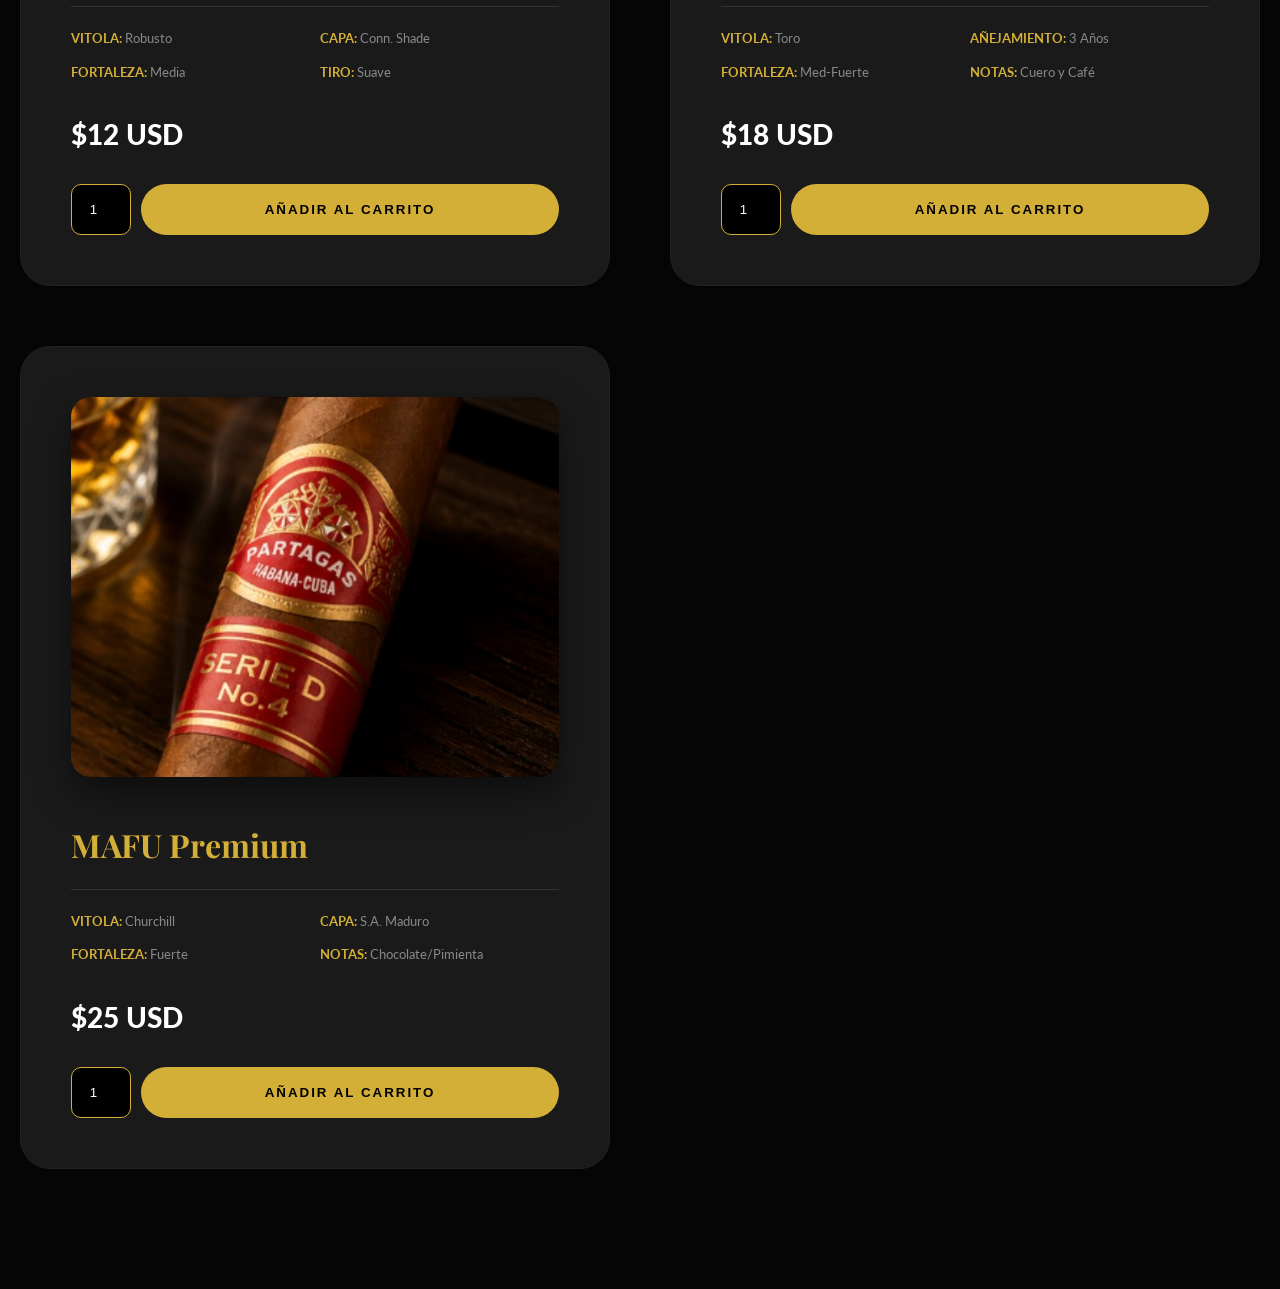
==== commit 3558f06f: "Update index.html" ====
--- a/index.html
+++ b/index.html
@@ -328,8 +328,13 @@
   <p>"En la región de Pinar del Río, el tiempo no corre, se añeja. El tabaco MAFU nace en la cuna del mundo del puro, donde el suelo rojo y el conocimiento de generaciones se funden para crear un humo que es, en esencia, la historia de Cuba."</p>
 </section>
 
-<section class="vega-section" id="vega">
-   <section class="origen">
+<section class="section-intro" id="cuba">
+  <h2>El Alma de la Tierra</h2>
+  <p>"En la región de Pinar del Río, el tiempo no corre, se añeja. El tabaco MAFU nace en la cuna del mundo del puro, donde el suelo rojo y el conocimiento de generaciones se funden para crear un humo que es, en esencia, la historia de Cuba."</p>
+</section>
+
+<!-- 🔥 ORIGEN CORRECTAMENTE UBICADO -->
+<section class="origen">
   <div class="origen-container">
     <h2>Origen & Legado</h2>
     <p class="frase">"Antes de ser humo… fue tierra, manos y silencio."</p>
@@ -364,7 +369,9 @@
 
     </div>
   </div>
-   </section>
+</section>
+
+<section class="vega-section" id="vega">
   <h2 style="text-align: center; color: var(--dorado); font-size: 45px; margin-bottom: 60px;">El Corazón de la Vega</h2>
   <div class="vega-grid">
     <div class="vega-card" onclick="openInternal('siembra')">
@@ -390,10 +397,38 @@
   </div>
 </section>
 
-<div id="internal-overlay">
-  <span class="close-internal" onclick="closeInternal()">&times;</span>
-  <div id="internal-body" class="internal-container"></div>
-</div>
+<!-- 🔥 EXPERIENCIA CORRECTAMENTE UBICADA -->
+<section class="experiencia">
+  <h2>La Experiencia MAFU</h2>
+
+  <div class="exp-grid">
+
+    <div class="exp-card">
+      <h3>Primer Tercio</h3>
+      <p>
+        Entrada suave con notas cremosas y matices de madera clara. 
+        El humo es sedoso, con un tiro perfectamente calibrado.
+      </p>
+    </div>
+
+    <div class="exp-card">
+      <h3>Segundo Tercio</h3>
+      <p>
+        Evolución hacia tonos más complejos: café tostado, cacao y especias suaves. 
+        El cuerpo se intensifica sin perder equilibrio.
+      </p>
+    </div>
+
+    <div class="exp-card">
+      <h3>Último Tercio</h3>
+      <p>
+        Final profundo con carácter. Aparecen notas de cuero, pimienta y tierra húmeda. 
+        Persistencia larga y elegante.
+      </p>
+    </div>
+
+  </div>
+</section>
 
 <section class="productos" id="productos">
    <section class="experiencia">
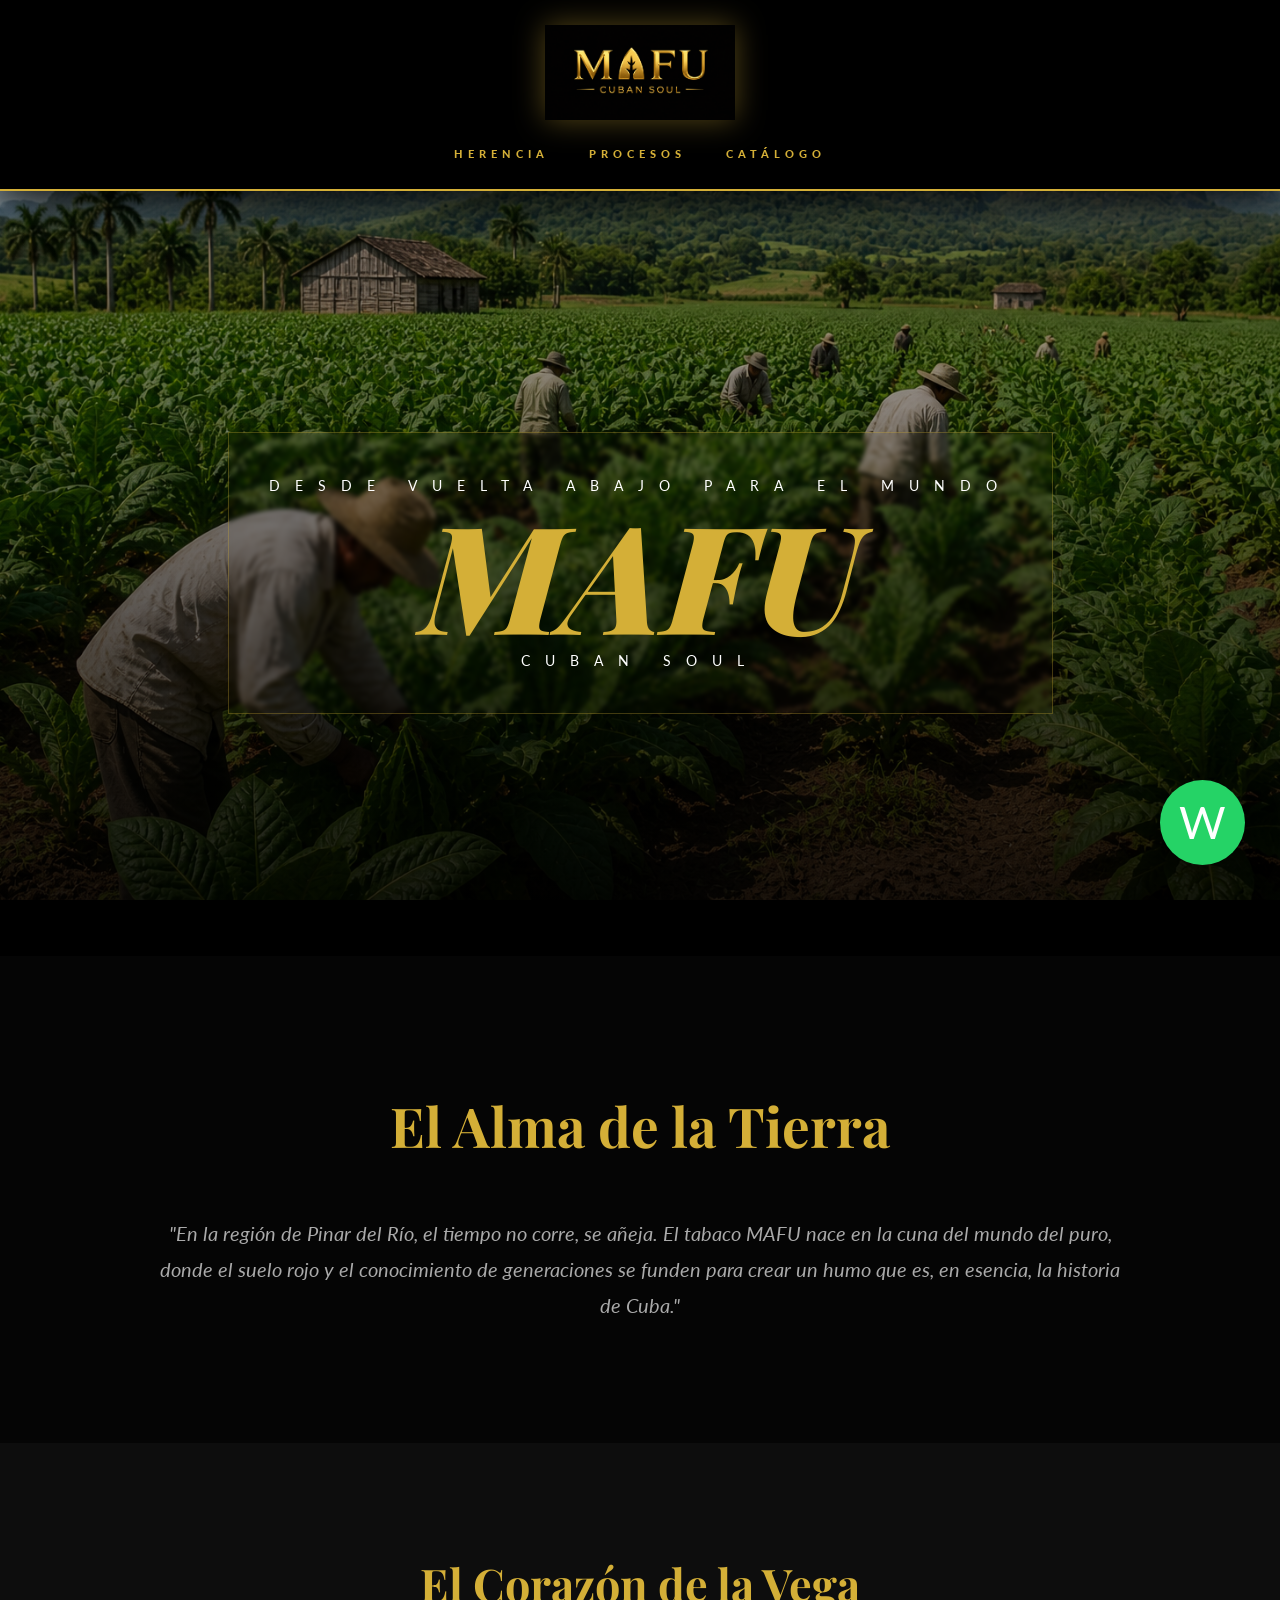
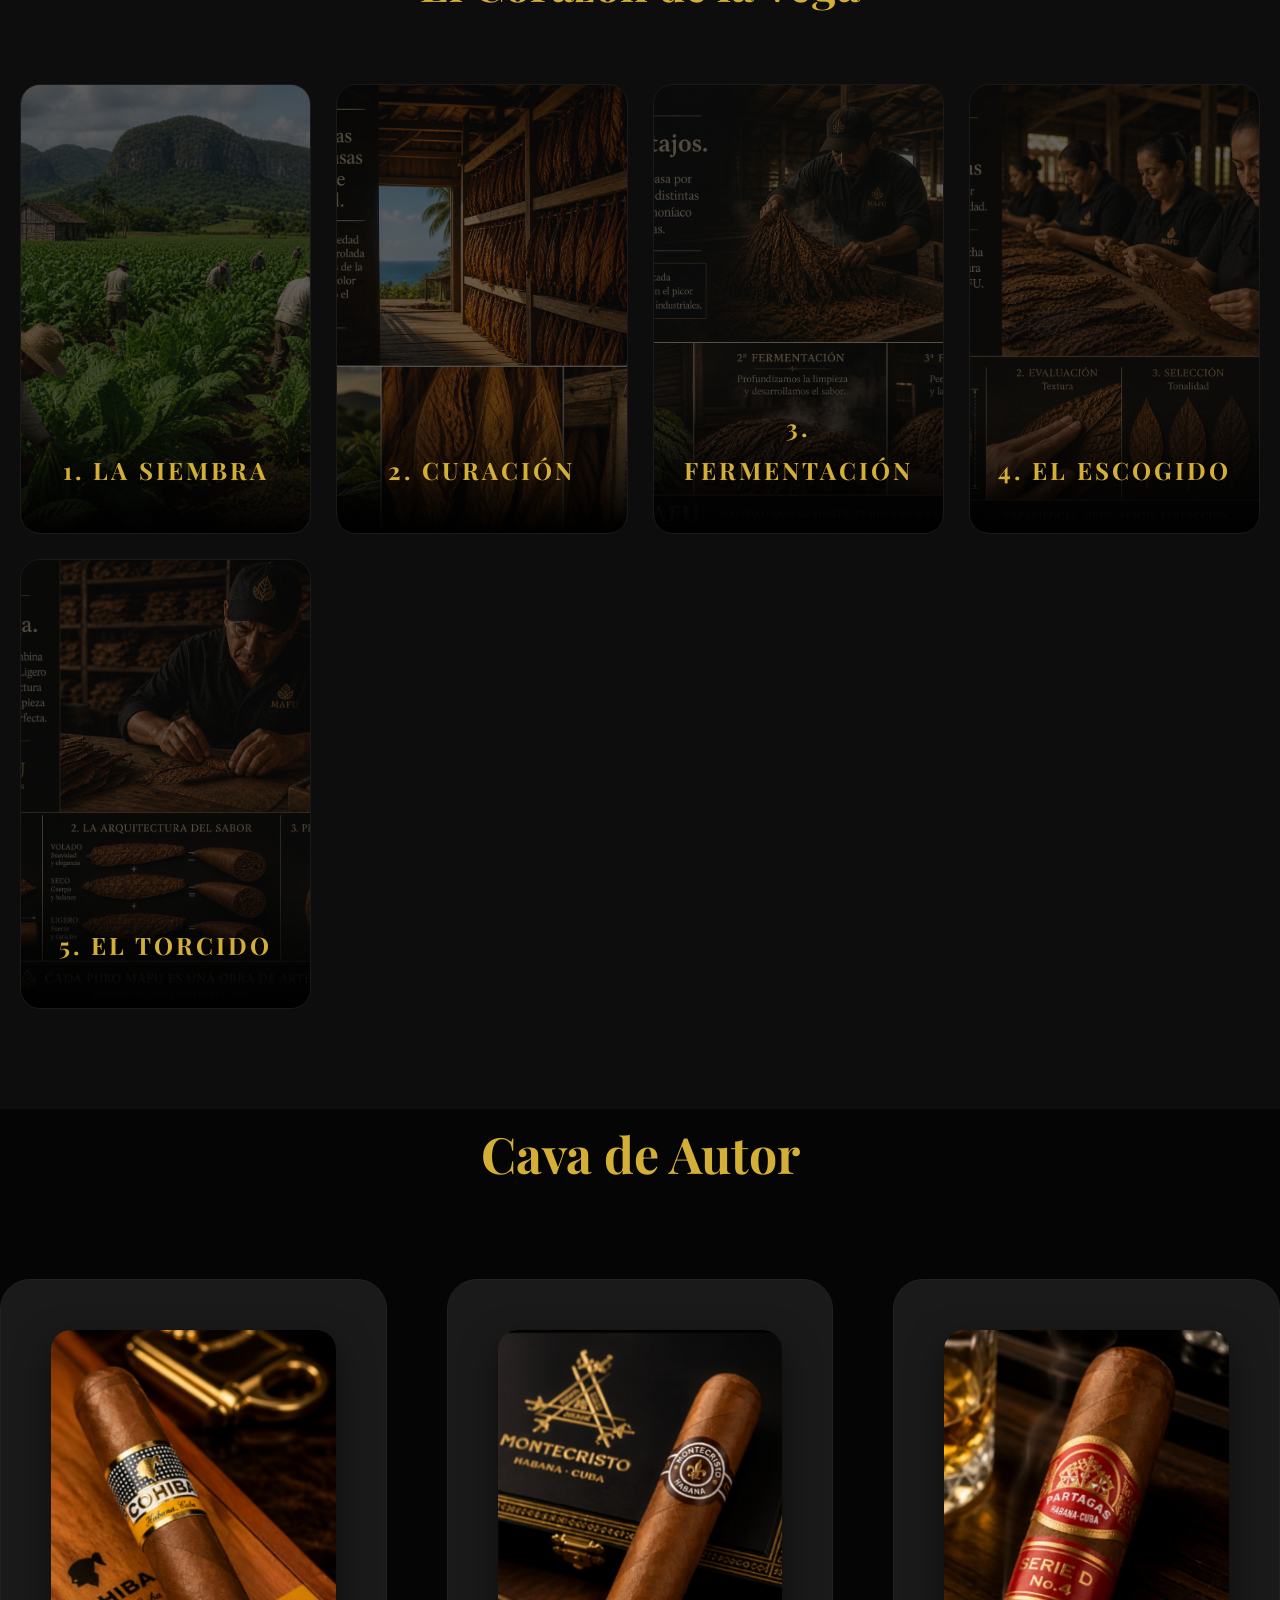
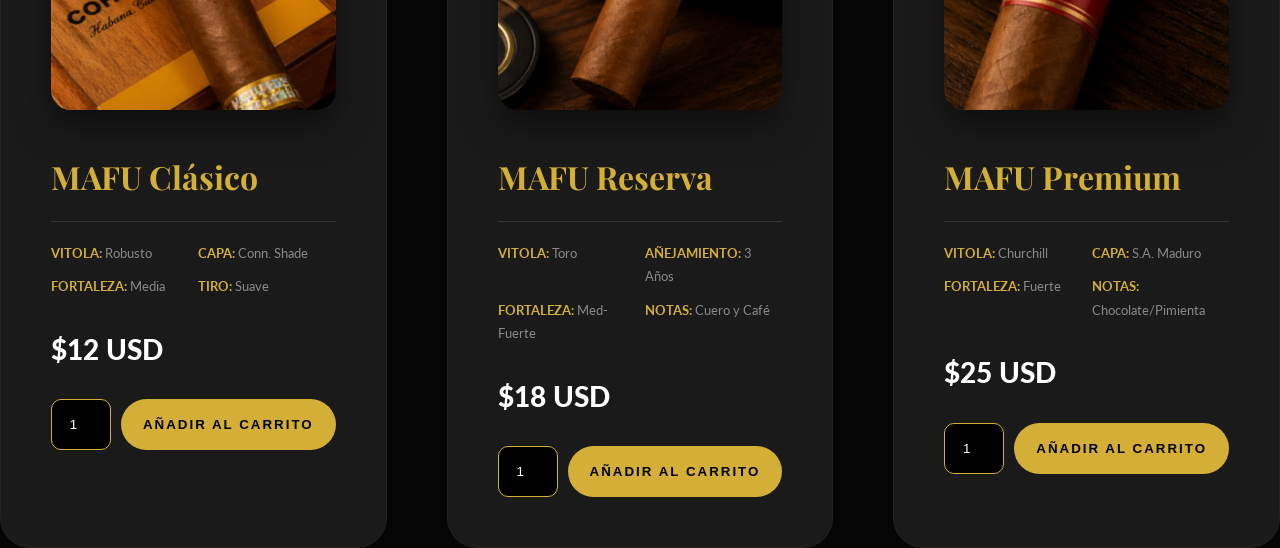
==== commit 59b750f3: "Update index.html" ====
--- a/index.html
+++ b/index.html
@@ -328,49 +328,6 @@
   <p>"En la región de Pinar del Río, el tiempo no corre, se añeja. El tabaco MAFU nace en la cuna del mundo del puro, donde el suelo rojo y el conocimiento de generaciones se funden para crear un humo que es, en esencia, la historia de Cuba."</p>
 </section>
 
-<section class="section-intro" id="cuba">
-  <h2>El Alma de la Tierra</h2>
-  <p>"En la región de Pinar del Río, el tiempo no corre, se añeja. El tabaco MAFU nace en la cuna del mundo del puro, donde el suelo rojo y el conocimiento de generaciones se funden para crear un humo que es, en esencia, la historia de Cuba."</p>
-</section>
-
-<!-- 🔥 ORIGEN CORRECTAMENTE UBICADO -->
-<section class="origen">
-  <div class="origen-container">
-    <h2>Origen & Legado</h2>
-    <p class="frase">"Antes de ser humo… fue tierra, manos y silencio."</p>
-
-    <div class="origen-grid">
-      
-      <div class="origen-box">
-        <h3>Raíces en Vuelta Abajo</h3>
-        <p>
-          MAFU nace en la región más sagrada del tabaco: Vuelta Abajo. 
-          Un territorio donde el suelo rojo, rico en minerales, ha sido cultivado por generaciones 
-          de familias que entienden que el tabaco no se produce… se cría.
-        </p>
-      </div>
-
-      <div class="origen-box">
-        <h3>Herencia Familiar</h3>
-        <p>
-          Cada hoja representa décadas de conocimiento transmitido sin libros, solo con experiencia. 
-          Desde el corte manual hasta el secado natural, cada paso mantiene viva la tradición cubana.
-        </p>
-      </div>
-
-      <div class="origen-box">
-        <h3>Filosofía MAFU</h3>
-        <p>
-          No producimos volumen. Creamos piezas. 
-          Solo el tabaco que alcanza el equilibrio perfecto entre aroma, combustión y textura 
-          se convierte en un MAFU.
-        </p>
-      </div>
-
-    </div>
-  </div>
-</section>
-
 <section class="vega-section" id="vega">
   <h2 style="text-align: center; color: var(--dorado); font-size: 45px; margin-bottom: 60px;">El Corazón de la Vega</h2>
   <div class="vega-grid">
@@ -396,69 +353,6 @@
     </div>
   </div>
 </section>
-
-<!-- 🔥 EXPERIENCIA CORRECTAMENTE UBICADA -->
-<section class="experiencia">
-  <h2>La Experiencia MAFU</h2>
-
-  <div class="exp-grid">
-
-    <div class="exp-card">
-      <h3>Primer Tercio</h3>
-      <p>
-        Entrada suave con notas cremosas y matices de madera clara. 
-        El humo es sedoso, con un tiro perfectamente calibrado.
-      </p>
-    </div>
-
-    <div class="exp-card">
-      <h3>Segundo Tercio</h3>
-      <p>
-        Evolución hacia tonos más complejos: café tostado, cacao y especias suaves. 
-        El cuerpo se intensifica sin perder equilibrio.
-      </p>
-    </div>
-
-    <div class="exp-card">
-      <h3>Último Tercio</h3>
-      <p>
-        Final profundo con carácter. Aparecen notas de cuero, pimienta y tierra húmeda. 
-        Persistencia larga y elegante.
-      </p>
-    </div>
-
-  </div>
-</section>
-
-<section class="productos" id="productos">
-   <section class="experiencia">
-  <h2>La Experiencia MAFU</h2>
-
-  <div class="exp-grid">
-
-    <div class="exp-card">
-      <h3>Primer Tercio</h3>
-      <p>
-        Entrada suave con notas cremosas y matices de madera clara. 
-        El humo es sedoso, con un tiro perfectamente calibrado.
-      </p>
-    </div>
-
-    <div class="exp-card">
-      <h3>Segundo Tercio</h3>
-      <p>
-        Evolución hacia tonos más complejos: café tostado, cacao y especias suaves. 
-        El cuerpo se intensifica sin perder equilibrio.
-      </p>
-    </div>
-
-    <div class="exp-card">
-      <h3>Último Tercio</h3>
-      <p>
-        Final profundo con carácter. Aparecen notas de cuero, pimienta y tierra húmeda. 
-        Persistencia larga y elegante.
-      </p>
-    </div>
 
   </div>
 </section>
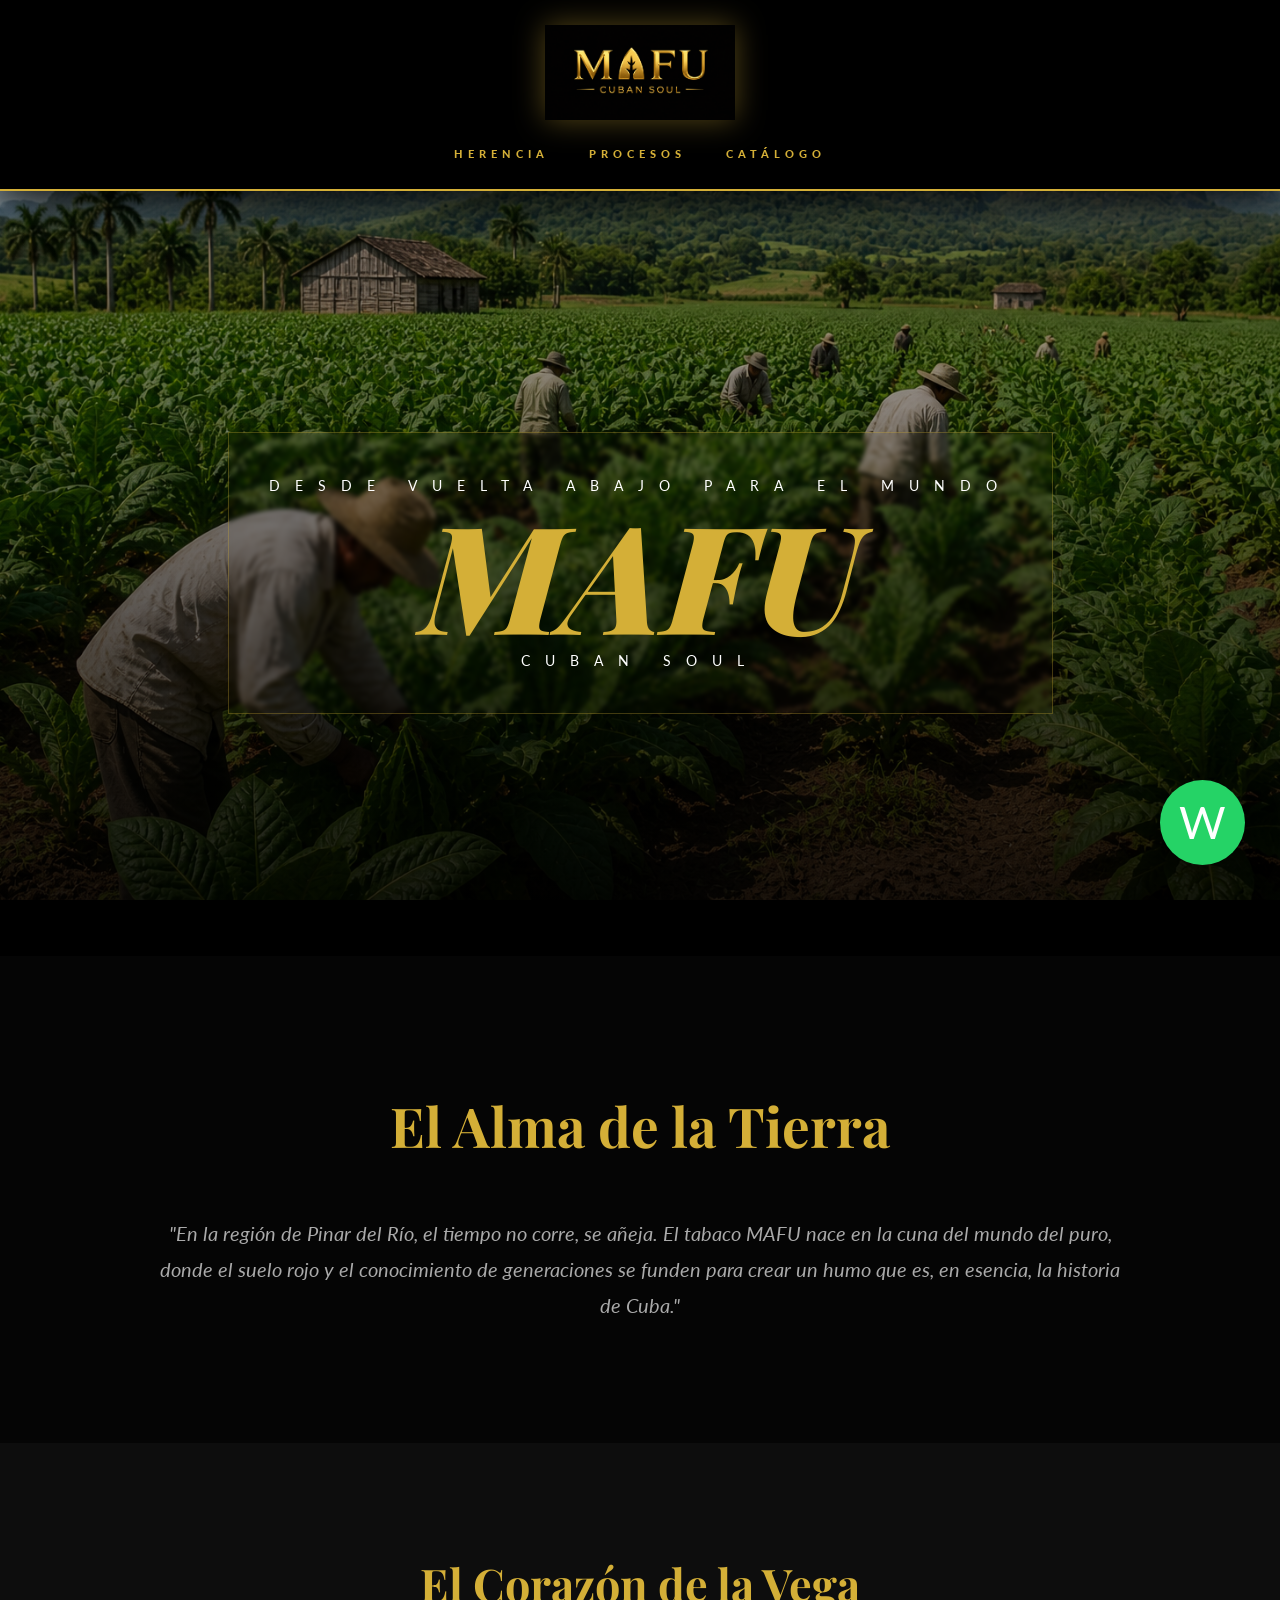
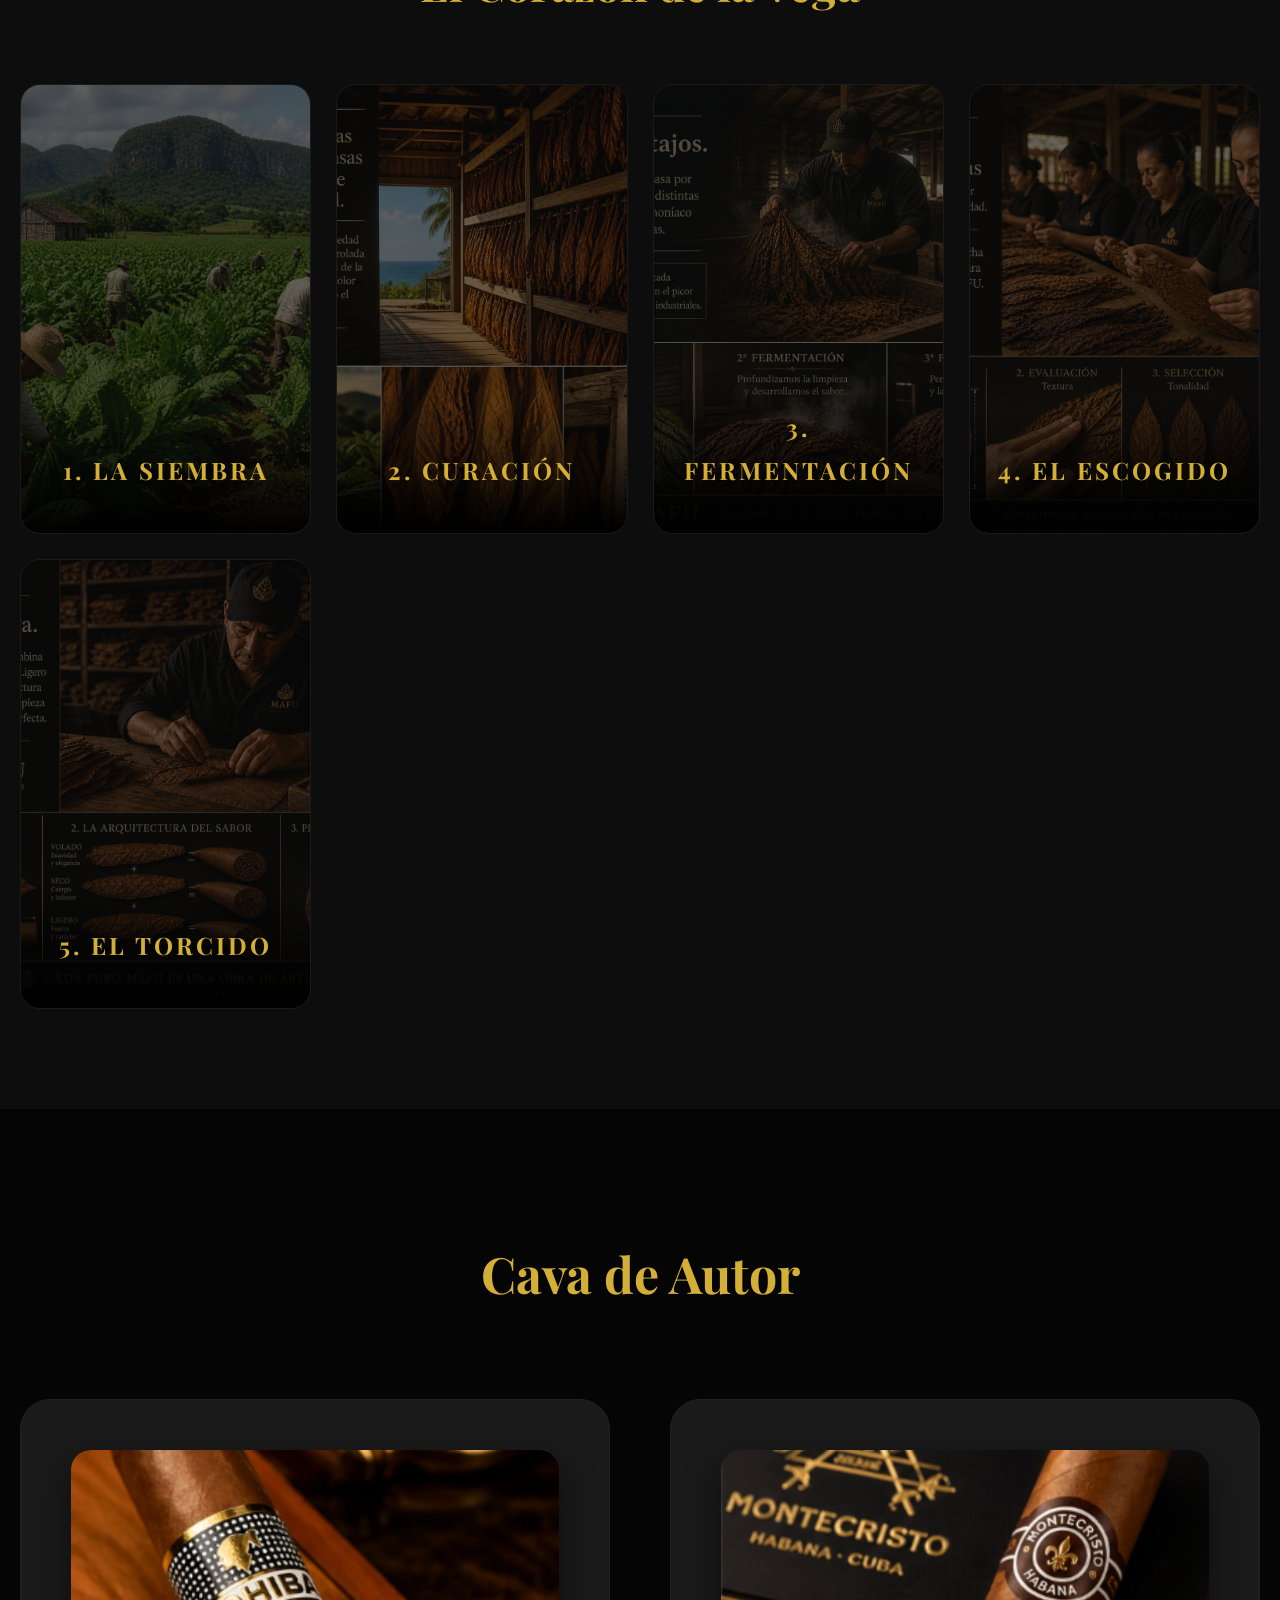
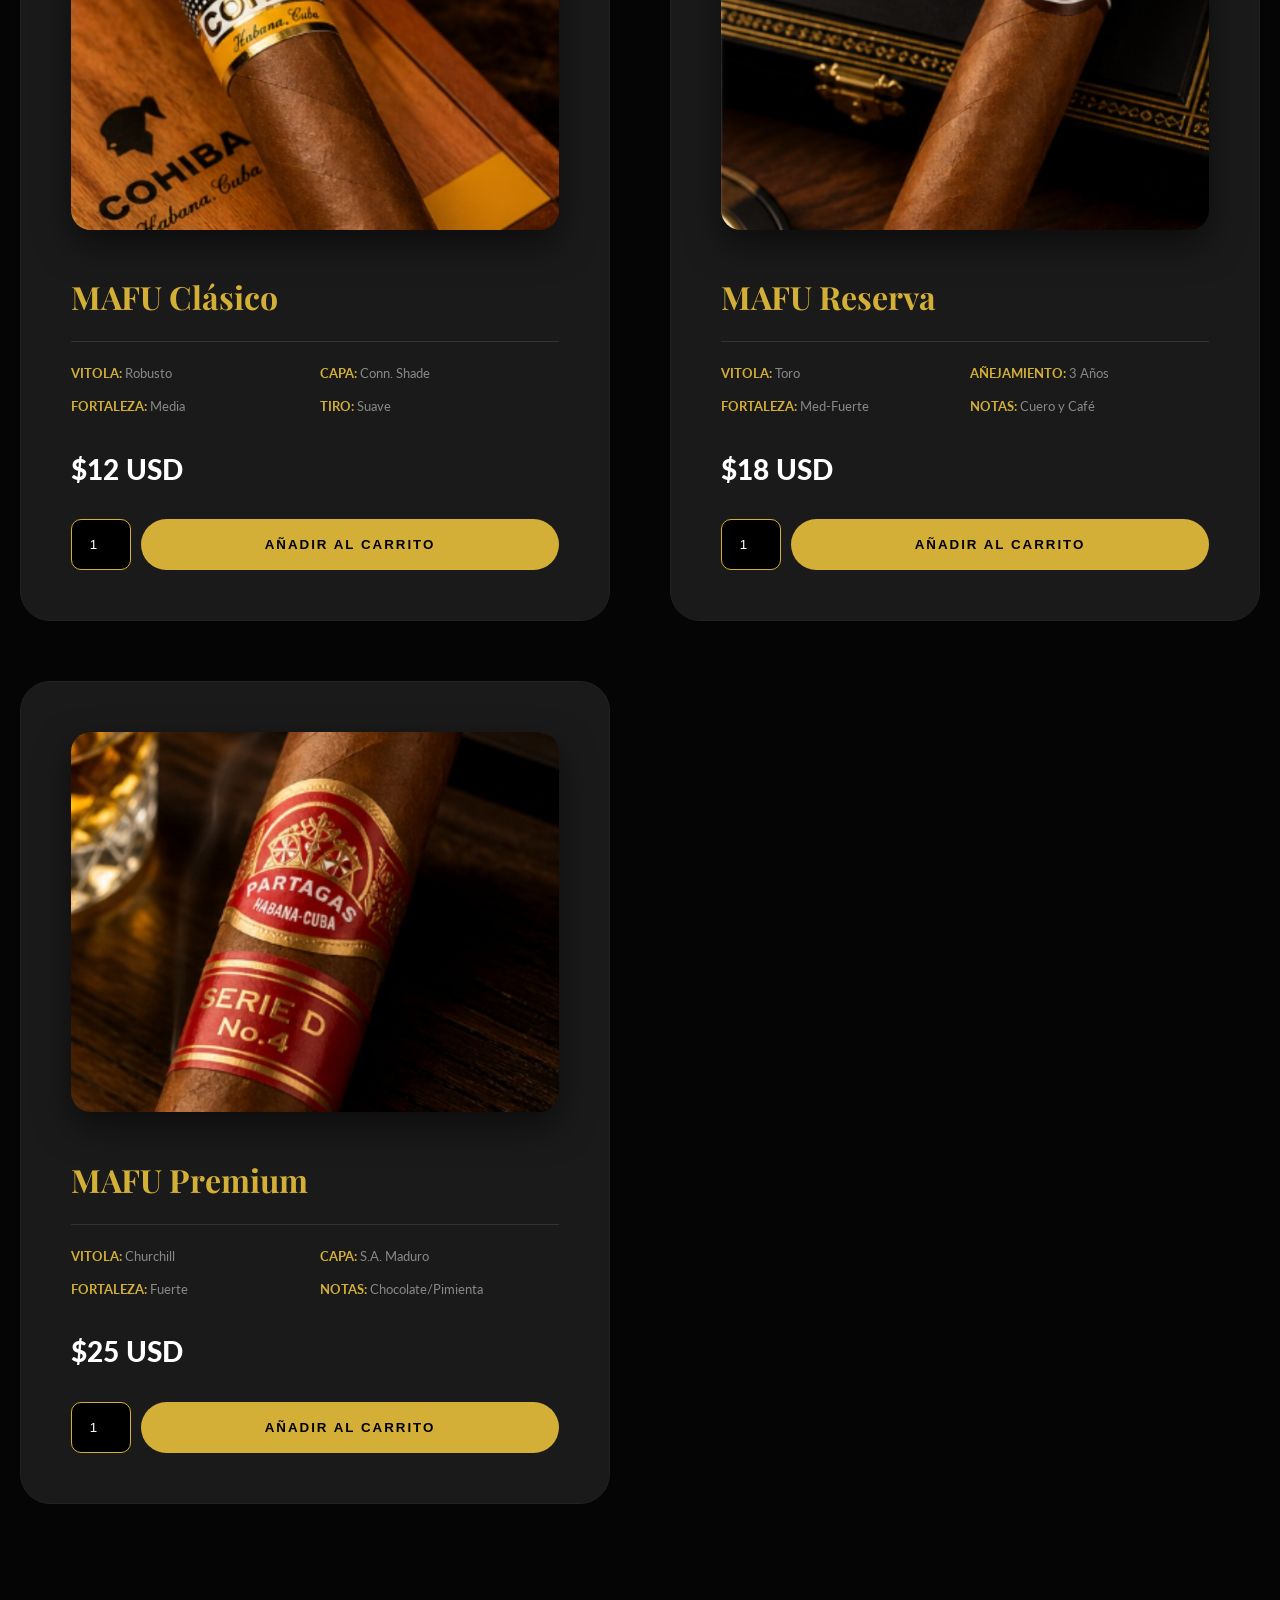
==== commit 9e8d2f79: "Update index.html" ====
--- a/index.html
+++ b/index.html
@@ -1,545 +1,549 @@
-<!DOCTYPE html>
-<html lang="es">
-<head>
-<meta charset="UTF-8">
-<meta name="viewport" content="width=device-width, initial-scale=1.0">
-<title>MAFU Cuban Soul | El Humo Maestro de Vuelta Abajo</title>
-<link href="https://fonts.googleapis.com/css2?family=Playfair+Display:ital,wght@0,400;0,700;1,400;1,900&family=Lato:wght@100;300;400;700;900&display=swap" rel="stylesheet">
-
-<style>
-/* ==========================================================================
-   FUNDAMENTOS Y ESTÉTICA DE LUJO
-   ========================================================================== */
-:root {
-  --dorado: #d4af37;
-  --dorado-mate: #aa8c2c;
-  --negro-absoluto: #050505;
-  --negro-carbon: #0d0d0d;
-  --gris-tabaco: #1a1a1a;
-  --blanco-humo: #f5f5f5;
-  --transicion: all 0.5s cubic-bezier(0.4, 0, 0.2, 1);
-}
-
-* { margin: 0; padding: 0; box-sizing: border-box; }
-html { scroll-behavior: smooth; }
-
-body {
-  font-family: 'Lato', sans-serif;
-  background: var(--negro-absoluto);
-  color: var(--blanco-humo);
-  line-height: 1.8;
-  overflow-x: hidden;
-}
-
-/* Capa de textura de lino para sensación premium */
-body::before {
-  content: "";
-  position: fixed;
-  top: 0; left: 0; width: 100%; height: 100%;
-  background-image: url('https://www.transparenttextures.com/patterns/black-linen.png');
-  opacity: 0.3; z-index: -1; pointer-events: none;
-}
-
-h1, h2, h3, h4, .brand { font-family: 'Playfair Display', serif; }
-
-/* ==========================================================================
-   NAVEGACIÓN ELITISTA
-   ========================================================================== */
-.header {
-  background: rgba(0,0,0,0.95);
-  padding: 25px 0;
-  border-bottom: 2px solid var(--dorado);
-  position: sticky;
-  top: 0; z-index: 1000;
-  backdrop-filter: blur(10px);
-  box-shadow: 0 10px 40px rgba(0,0,0,0.9);
-}
-
-.header .logo { text-align: center; margin-bottom: 15px; }
-.logo img { 
-  height: 95px; 
-  filter: drop-shadow(0 0 15px rgba(212,175,55,0.4)); 
-  transition: var(--transicion);
-}
-.logo img:hover { transform: scale(1.05); }
-
-.nav {
-  display: flex;
-  justify-content: center;
-  gap: 40px;
-}
-
-.nav a {
-  color: var(--dorado);
-  text-decoration: none;
-  font-size: 11px;
-  text-transform: uppercase;
-  letter-spacing: 5px;
-  font-weight: 900;
-  position: relative;
-  transition: var(--transicion);
-}
-
-.nav a::after {
-  content: ""; position: absolute; bottom: -5px; left: 50%; width: 0; height: 1px;
-  background: var(--dorado); transition: var(--transicion); transform: translateX(-50%);
-}
-
-.nav a:hover { color: white; }
-.nav a:hover::after { width: 100%; }
-
-/* ==========================================================================
-   HERO: LA PUERTA A CUBA
-   ========================================================================== */
-.hero {
-  height: 85vh;
-  display: flex;
-  align-items: center;
-  justify-content: center;
-  position: relative;
-  background: 
-    linear-gradient(rgba(0,0,0,0.2), rgba(0,0,0,0.9)),
-    url('file_00000000e124720eacda71c2b88a43d3.png') center/cover fixed;
-}
-
-.hero-box {
-  text-align: center;
-  padding: 40px;
-  border: 1px solid rgba(212,175,55,0.3);
-  backdrop-filter: blur(2px);
-}
-
-.hero h1 { 
-  font-size: clamp(60px, 12vw, 150px); 
-  color: var(--dorado); 
-  line-height: 1; 
-  font-style: italic;
-  font-weight: 900;
-}
-
-.hero p { 
-  font-size: 14px; 
-  letter-spacing: 15px; 
-  text-transform: uppercase; 
-  color: white;
-}
-
-/* ==========================================================================
-   SECCIÓN HISTORIA Y TERROIR
-   ========================================================================== */
-.section-intro {
-  padding: 120px 20px;
-  max-width: 1000px;
-  margin: auto;
-  text-align: center;
-}
-
-.section-intro h2 { font-size: 55px; color: var(--dorado); margin-bottom: 40px; }
-.section-intro p { font-size: 20px; color: #aaa; font-style: italic; }
-
-/* ==========================================================================
-   GRID DE PROCESOS (EL CORAZÓN DE LA VEGA)
-   ========================================================================== */
-.vega-section { padding: 100px 20px; background: var(--negro-carbon); }
-.vega-grid {
-  display: grid;
-  grid-template-columns: repeat(auto-fit, minmax(280px, 1fr));
-  gap: 25px;
-  max-width: 1400px;
-  margin: auto;
-}
-
-.vega-card {
-  height: 450px;
-  position: relative;
-  border-radius: 20px;
-  overflow: hidden;
-  cursor: pointer;
-  border: 1px solid #1a1a1a;
-  transition: var(--transicion);
-}
-
-.vega-card:hover { transform: translateY(-10px); border-color: var(--dorado); }
-.vega-card img { width: 100%; height: 100%; object-fit: cover; opacity: 0.4; transition: 1s; }
-.vega-card:hover img { opacity: 0.8; transform: scale(1.1); }
-
-.vega-card .overlay-text {
-  position: absolute;
-  bottom: 0; left: 0; width: 100%;
-  padding: 40px 20px;
-  background: linear-gradient(transparent, rgba(0,0,0,1));
-  text-align: center;
-}
-
-.vega-card h3 { color: var(--dorado); font-size: 24px; text-transform: uppercase; letter-spacing: 3px; }
-
-/* ==========================================================================
-   CATÁLOGO DE SELECCIÓN
-   ========================================================================== */
-.productos { padding: 120px 20px; }
-.prod-grid {
-  display: grid;
-  grid-template-columns: repeat(auto-fit, minmax(380px, 1fr));
-  gap: 60px;
-  max-width: 1300px;
-  margin: auto;
-}
-
-.card {
-  background: var(--gris-tabaco);
-  border-radius: 30px;
-  padding: 50px;
-  border: 1px solid #222;
-  transition: var(--transicion);
-  position: relative;
-}
-
-.card:hover { border-color: var(--dorado); box-shadow: 0 20px 50px rgba(0,0,0,0.8); }
-
-.card img { 
-  width: 100%; 
-  height: 380px; 
-  object-fit: cover; 
-  border-radius: 20px; 
-  margin-bottom: 30px;
-  box-shadow: 0 15px 35px rgba(0,0,0,0.5);
-}
-
-.card h3 { color: var(--dorado); font-size: 32px; margin-bottom: 15px; }
-
-.tech-spec {
-  display: grid;
-  grid-template-columns: 1fr 1fr;
-  gap: 10px;
-  font-size: 13px;
-  color: #888;
-  margin-bottom: 25px;
-  border-top: 1px solid #333;
-  padding-top: 20px;
-}
-
-.tech-spec b { color: var(--dorado); text-transform: uppercase; }
-
-.precio-tag { font-size: 28px; font-weight: 900; color: white; display: block; margin-bottom: 25px; }
-
-.btn-buy {
-  width: 100%;
-  padding: 18px;
-  background: var(--dorado);
-  color: black;
-  font-weight: 900;
-  border: none;
-  border-radius: 50px;
-  text-transform: uppercase;
-  letter-spacing: 2px;
-  cursor: pointer;
-  transition: var(--transicion);
-}
-
-.btn-buy:hover { background: white; transform: scale(1.02); }
-
-/* ==========================================================================
-   PÁGINAS INTERNAS DINÁMICAS (OVERLAY)
-   ========================================================================== */
-#internal-overlay {
-  display: none;
-  position: fixed;
-  top: 0; left: 0; width: 100%; height: 100%;
-  background: var(--negro-absoluto);
-  z-index: 2000;
-  overflow-y: auto;
-  padding: 100px 20px;
-}
-
-.close-internal {
-  position: fixed;
-  top: 40px; right: 50px;
-  color: var(--dorado);
-  font-size: 60px;
-  cursor: pointer;
-  z-index: 2100;
-}
-
-.internal-container {
-  max-width: 1100px;
-  margin: auto;
-  display: grid;
-  grid-template-columns: 1fr 1fr;
-  gap: 60px;
-  align-items: start;
-}
-
-@media (max-width: 850px) { .internal-container { grid-template-columns: 1fr; } }
-
-.internal-img { width: 100%; border-radius: 20px; border: 1px solid var(--dorado); }
-.internal-text h2 { font-size: 60px; color: var(--dorado); margin-bottom: 30px; }
-.internal-text p { font-size: 20px; color: #ccc; margin-bottom: 30px; }
-
-/* ==========================================================================
-   CARRITO WHATSAPP
-   ========================================================================== */
-.cart-drawer {
-  position: fixed; right: 30px; bottom: 120px; width: 380px;
-  background: var(--gris-tabaco); border: 2px solid var(--dorado);
-  border-radius: 25px; padding: 35px; display: none; z-index: 999;
-  box-shadow: 0 20px 60px rgba(0,0,0,1);
-}
-
-.cart-drawer h3 { color: var(--dorado); text-align: center; margin-bottom: 20px; }
-.cart-list { list-style: none; margin-bottom: 20px; max-height: 250px; overflow-y: auto; }
-.cart-list li { 
-  display: flex; justify-content: space-between; 
-  padding: 10px 0; border-bottom: 1px solid #333;
-}
-
-.whatsapp-float {
-  position: fixed; bottom: 35px; right: 35px; background: #25D366;
-  width: 85px; height: 85px; border-radius: 50%; display: flex;
-  align-items: center; justify-content: center; font-size: 45px;
-  color: white; text-decoration: none; z-index: 1001;
-  box-shadow: 0 10px 30px rgba(0,0,0,0.5); transition: 0.4s;
-}
-.whatsapp-float:hover { transform: scale(1.1) rotate(15deg); }
-
-</style>
-</head>
-
-<body>
-
-<header class="header">
-  <div class="logo"><img src="file_000000009bac71f5a5db74bc3bed2a62.png" alt="MAFU Logo"></div>
-  <nav class="nav">
-    <a href="#cuba">Herencia</a>
-    <a href="#vega">Procesos</a>
-    <a href="#productos">Catálogo</a>
-  </nav>
-</header>
-
-<section class="hero">
-  <div class="hero-box">
-    <p>Desde Vuelta Abajo para el Mundo</p>
-    <h1>MAFU</h1>
-    <p>Cuban Soul</p>
-  </div>
-</section>
-
-<section class="section-intro" id="cuba">
-  <h2>El Alma de la Tierra</h2>
-  <p>"En la región de Pinar del Río, el tiempo no corre, se añeja. El tabaco MAFU nace en la cuna del mundo del puro, donde el suelo rojo y el conocimiento de generaciones se funden para crear un humo que es, en esencia, la historia de Cuba."</p>
-</section>
-
-<section class="vega-section" id="vega">
-  <h2 style="text-align: center; color: var(--dorado); font-size: 45px; margin-bottom: 60px;">El Corazón de la Vega</h2>
-  <div class="vega-grid">
-    <div class="vega-card" onclick="openInternal('siembra')">
-      <img src="file_00000000e124720eacda71c2b88a43d3.png">
-      <div class="overlay-text"><h3>1. La Siembra</h3></div>
-    </div>
-    <div class="vega-card" onclick="openInternal('curacion')">
-      <img src="casadetabaco.png">
-      <div class="overlay-text"><h3>2. Curación</h3></div>
-    </div>
-    <div class="vega-card" onclick="openInternal('fermentacion')">
-      <img src="fermentación.png">
-      <div class="overlay-text"><h3>3. Fermentación</h3></div>
-    </div>
-    <div class="vega-card" onclick="openInternal('escogido')">
-      <img src="escogido.png">
-      <div class="overlay-text"><h3>4. El Escogido</h3></div>
-    </div>
-    <div class="vega-card" onclick="openInternal('torcido')">
-      <img src="torcido.png">
-      <div class="overlay-text"><h3>5. El Torcido</h3></div>
-    </div>
-  </div>
-</section>
-
-  </div>
-</section>
-  <h2 style="text-align: center; color: var(--dorado); font-size: 50px; margin-bottom: 80px;">Cava de Autor</h2>
-  <div class="prod-grid">
+<!DOCTYPE html>  
+<html lang="es">  
+<head>  
+<meta charset="UTF-8">  
+<meta name="viewport" content="width=device-width, initial-scale=1.0">  
+<title>MAFU Cuban Soul | El Humo Maestro de Vuelta Abajo</title>  
+<link href="https://fonts.googleapis.com/css2?family=Playfair+Display:ital,wght@0,400;0,700;1,400;1,900&family=Lato:wght@100;300;400;700;900&display=swap" rel="stylesheet">  
+  
+<style>  
+/* ==========================================================================  
+   FUNDAMENTOS Y ESTÉTICA DE LUJO  
+   ========================================================================== */  
+:root {  
+  --dorado: #d4af37;  
+  --dorado-mate: #aa8c2c;  
+  --negro-absoluto: #050505;  
+  --negro-carbon: #0d0d0d;  
+  --gris-tabaco: #1a1a1a;  
+  --blanco-humo: #f5f5f5;  
+  --transicion: all 0.5s cubic-bezier(0.4, 0, 0.2, 1);  
+}  
+  
+* { margin: 0; padding: 0; box-sizing: border-box; }  
+html { scroll-behavior: smooth; }  
+  
+body {  
+  font-family: 'Lato', sans-serif;  
+  background: var(--negro-absoluto);  
+  color: var(--blanco-humo);  
+  line-height: 1.8;  
+  overflow-x: hidden;  
+}  
+  
+/* Capa de textura de lino para sensación premium */  
+body::before {  
+  content: "";  
+  position: fixed;  
+  top: 0; left: 0; width: 100%; height: 100%;  
+  background-image: url('https://www.transparenttextures.com/patterns/black-linen.png');  
+  opacity: 0.3; z-index: -1; pointer-events: none;  
+}  
+  
+h1, h2, h3, h4, .brand { font-family: 'Playfair Display', serif; }  
+  
+/* ==========================================================================  
+   NAVEGACIÓN ELITISTA  
+   ========================================================================== */  
+.header {  
+  background: rgba(0,0,0,0.95);  
+  padding: 25px 0;  
+  border-bottom: 2px solid var(--dorado);  
+  position: sticky;  
+  top: 0; z-index: 1000;  
+  backdrop-filter: blur(10px);  
+  box-shadow: 0 10px 40px rgba(0,0,0,0.9);  
+}  
+  
+.header .logo { text-align: center; margin-bottom: 15px; }  
+.logo img {   
+  height: 95px;   
+  filter: drop-shadow(0 0 15px rgba(212,175,55,0.4));   
+  transition: var(--transicion);  
+}  
+.logo img:hover { transform: scale(1.05); }  
+  
+.nav {  
+  display: flex;  
+  justify-content: center;  
+  gap: 40px;  
+}  
+  
+.nav a {  
+  color: var(--dorado);  
+  text-decoration: none;  
+  font-size: 11px;  
+  text-transform: uppercase;  
+  letter-spacing: 5px;  
+  font-weight: 900;  
+  position: relative;  
+  transition: var(--transicion);  
+}  
+  
+.nav a::after {  
+  content: ""; position: absolute; bottom: -5px; left: 50%; width: 0; height: 1px;  
+  background: var(--dorado); transition: var(--transicion); transform: translateX(-50%);  
+}  
+  
+.nav a:hover { color: white; }  
+.nav a:hover::after { width: 100%; }  
+  
+/* ==========================================================================  
+   HERO: LA PUERTA A CUBA  
+   ========================================================================== */  
+.hero {  
+  height: 85vh;  
+  display: flex;  
+  align-items: center;  
+  justify-content: center;  
+  position: relative;  
+  background:   
+    linear-gradient(rgba(0,0,0,0.2), rgba(0,0,0,0.9)),  
+    url('file_00000000e124720eacda71c2b88a43d3.png') center/cover fixed;  
+}  
+  
+.hero-box {  
+  text-align: center;  
+  padding: 40px;  
+  border: 1px solid rgba(212,175,55,0.3);  
+  backdrop-filter: blur(2px);  
+}  
+  
+.hero h1 {   
+  font-size: clamp(60px, 12vw, 150px);   
+  color: var(--dorado);   
+  line-height: 1;   
+  font-style: italic;  
+  font-weight: 900;  
+}  
+  
+.hero p {   
+  font-size: 14px;   
+  letter-spacing: 15px;   
+  text-transform: uppercase;   
+  color: white;  
+}  
+  
+/* ==========================================================================  
+   SECCIÓN HISTORIA Y TERROIR  
+   ========================================================================== */  
+.section-intro {  
+  padding: 120px 20px;  
+  max-width: 1000px;  
+  margin: auto;  
+  text-align: center;  
+}  
+  
+.section-intro h2 { font-size: 55px; color: var(--dorado); margin-bottom: 40px; }  
+.section-intro p { font-size: 20px; color: #aaa; font-style: italic; }  
+  
+/* ==========================================================================  
+   GRID DE PROCESOS (EL CORAZÓN DE LA VEGA)  
+   ========================================================================== */  
+.vega-section { padding: 100px 20px; background: var(--negro-carbon); }  
+.vega-grid {  
+  display: grid;  
+  grid-template-columns: repeat(auto-fit, minmax(280px, 1fr));  
+  gap: 25px;  
+  max-width: 1400px;  
+  margin: auto;  
+}  
+  
+.vega-card {  
+  height: 450px;  
+  position: relative;  
+  border-radius: 20px;  
+  overflow: hidden;  
+  cursor: pointer;  
+  border: 1px solid #1a1a1a;  
+  transition: var(--transicion);  
+}  
+  
+.vega-card:hover { transform: translateY(-10px); border-color: var(--dorado); }  
+.vega-card img { width: 100%; height: 100%; object-fit: cover; opacity: 0.4; transition: 1s; }  
+.vega-card:hover img { opacity: 0.8; transform: scale(1.1); }  
+  
+.vega-card .overlay-text {  
+  position: absolute;  
+  bottom: 0; left: 0; width: 100%;  
+  padding: 40px 20px;  
+  background: linear-gradient(transparent, rgba(0,0,0,1));  
+  text-align: center;  
+}  
+  
+.vega-card h3 { color: var(--dorado); font-size: 24px; text-transform: uppercase; letter-spacing: 3px; }  
+  
+/* ==========================================================================  
+   CATÁLOGO DE SELECCIÓN  
+   ========================================================================== */  
+.productos { padding: 120px 20px; }  
+.prod-grid {  
+  display: grid;  
+  grid-template-columns: repeat(auto-fit, minmax(380px, 1fr));  
+  gap: 60px;  
+  max-width: 1300px;  
+  margin: auto;  
+}  
+  
+.card {  
+  background: var(--gris-tabaco);  
+  border-radius: 30px;  
+  padding: 50px;  
+  border: 1px solid #222;  
+  transition: var(--transicion);  
+  position: relative;  
+}  
+  
+.card:hover { border-color: var(--dorado); box-shadow: 0 20px 50px rgba(0,0,0,0.8); }  
+  
+.card img {   
+  width: 100%;   
+  height: 380px;   
+  object-fit: cover;   
+  border-radius: 20px;   
+  margin-bottom: 30px;  
+  box-shadow: 0 15px 35px rgba(0,0,0,0.5);  
+}  
+  
+.card h3 { color: var(--dorado); font-size: 32px; margin-bottom: 15px; }  
+  
+.tech-spec {  
+  display: grid;  
+  grid-template-columns: 1fr 1fr;  
+  gap: 10px;  
+  font-size: 13px;  
+  color: #888;  
+  margin-bottom: 25px;  
+  border-top: 1px solid #333;  
+  padding-top: 20px;  
+}  
+  
+.tech-spec b { color: var(--dorado); text-transform: uppercase; }  
+  
+.precio-tag { font-size: 28px; font-weight: 900; color: white; display: block; margin-bottom: 25px; }  
+  
+.btn-buy {  
+  width: 100%;  
+  padding: 18px;  
+  background: var(--dorado);  
+  color: black;  
+  font-weight: 900;  
+  border: none;  
+  border-radius: 50px;  
+  text-transform: uppercase;  
+  letter-spacing: 2px;  
+  cursor: pointer;  
+  transition: var(--transicion);  
+}  
+  
+.btn-buy:hover { background: white; transform: scale(1.02); }  
+  
+/* ==========================================================================  
+   PÁGINAS INTERNAS DINÁMICAS (OVERLAY)  
+   ========================================================================== */  
+#internal-overlay {  
+  display: none;  
+  position: fixed;  
+  top: 0; left: 0; width: 100%; height: 100%;  
+  background: var(--negro-absoluto);  
+  z-index: 2000;  
+  overflow-y: auto;  
+  padding: 100px 20px;  
+}  
+  
+.close-internal {  
+  position: fixed;  
+  top: 40px; right: 50px;  
+  color: var(--dorado);  
+  font-size: 60px;  
+  cursor: pointer;  
+  z-index: 2100;  
+}  
+  
+.internal-container {  
+  max-width: 1100px;  
+  margin: auto;  
+  display: grid;  
+  grid-template-columns: 1fr 1fr;  
+  gap: 60px;  
+  align-items: start;  
+}  
+  
+@media (max-width: 850px) { .internal-container { grid-template-columns: 1fr; } }  
+  
+.internal-img { width: 100%; border-radius: 20px; border: 1px solid var(--dorado); }  
+.internal-text h2 { font-size: 60px; color: var(--dorado); margin-bottom: 30px; }  
+.internal-text p { font-size: 20px; color: #ccc; margin-bottom: 30px; }  
+  
+/* ==========================================================================  
+   CARRITO WHATSAPP  
+   ========================================================================== */  
+.cart-drawer {  
+  position: fixed; right: 30px; bottom: 120px; width: 380px;  
+  background: var(--gris-tabaco); border: 2px solid var(--dorado);  
+  border-radius: 25px; padding: 35px; display: none; z-index: 999;  
+  box-shadow: 0 20px 60px rgba(0,0,0,1);  
+}  
+  
+.cart-drawer h3 { color: var(--dorado); text-align: center; margin-bottom: 20px; }  
+.cart-list { list-style: none; margin-bottom: 20px; max-height: 250px; overflow-y: auto; }  
+.cart-list li {   
+  display: flex; justify-content: space-between;   
+  padding: 10px 0; border-bottom: 1px solid #333;  
+}  
+  
+.whatsapp-float {  
+  position: fixed; bottom: 35px; right: 35px; background: #25D366;  
+  width: 85px; height: 85px; border-radius: 50%; display: flex;  
+  align-items: center; justify-content: center; font-size: 45px;  
+  color: white; text-decoration: none; z-index: 1001;  
+  box-shadow: 0 10px 30px rgba(0,0,0,0.5); transition: 0.4s;  
+}  
+.whatsapp-float:hover { transform: scale(1.1) rotate(15deg); }  
+  
+</style>  
+</head>  
+  
+<body>  
+  
+<header class="header">  
+  <div class="logo"><img src="file_000000009bac71f5a5db74bc3bed2a62.png" alt="MAFU Logo"></div>  
+  <nav class="nav">  
+    <a href="#cuba">Herencia</a>  
+    <a href="#vega">Procesos</a>  
+    <a href="#productos">Catálogo</a>  
+  </nav>  
+</header>  
+  
+<section class="hero">  
+  <div class="hero-box">  
+    <p>Desde Vuelta Abajo para el Mundo</p>  
+    <h1>MAFU</h1>  
+    <p>Cuban Soul</p>  
+  </div>  
+</section>  
+  
+<section class="section-intro" id="cuba">  
+  <h2>El Alma de la Tierra</h2>  
+  <p>"En la región de Pinar del Río, el tiempo no corre, se añeja. El tabaco MAFU nace en la cuna del mundo del puro, donde el suelo rojo y el conocimiento de generaciones se funden para crear un humo que es, en esencia, la historia de Cuba."</p>  
+</section>  
+  
+<section class="vega-section" id="vega">  
+  <h2 style="text-align: center; color: var(--dorado); font-size: 45px; margin-bottom: 60px;">El Corazón de la Vega</h2>  
+  <div class="vega-grid">  
+    <div class="vega-card" onclick="openInternal('siembra')">  
+      <img src="file_00000000e124720eacda71c2b88a43d3.png">  
+      <div class="overlay-text"><h3>1. La Siembra</h3></div>  
+    </div>  
+    <div class="vega-card" onclick="openInternal('curacion')">  
+      <img src="casadetabaco.png">  
+      <div class="overlay-text"><h3>2. Curación</h3></div>  
+    </div>  
+    <div class="vega-card" onclick="openInternal('fermentacion')">  
+      <img src="fermentación.png">  
+      <div class="overlay-text"><h3>3. Fermentación</h3></div>  
+    </div>  
+    <div class="vega-card" onclick="openInternal('escogido')">  
+      <img src="escogido.png">  
+      <div class="overlay-text"><h3>4. El Escogido</h3></div>  
+    </div>  
+    <div class="vega-card" onclick="openInternal('torcido')">  
+      <img src="torcido.png">  
+      <div class="overlay-text"><h3>5. El Torcido</h3></div>  
+    </div>  
+  </div>  
+</section>  
+  
+<div id="internal-overlay">  
+  <span class="close-internal" onclick="closeInternal()">&times;</span>  
+  <div id="internal-body" class="internal-container"></div>  
+</div>  
+  
+<section class="productos" id="productos">  
+  <h2 style="text-align: center; color: var(--dorado); font-size: 50px; margin-bottom: 80px;">Cava de Autor</h2>  
+  <div class="prod-grid">  
+      
+    <div class="card">  
+      <img src="Screenshot_20260501-034528.png">  
+      <h3>MAFU Clásico</h3>  
+      <div class="tech-spec">  
+        <span><b>Vitola:</b> Robusto</span>  
+        <span><b>Capa:</b> Conn. Shade</span>  
+        <span><b>Fortaleza:</b> Media</span>  
+        <span><b>Tiro:</b> Suave</span>  
+      </div>  
+      <span class="precio-tag">$12 USD</span>  
+      <div style="display: flex; gap: 10px;">  
+        <input type="number" value="1" min="1" class="cantidad" id="q_clasico" style="width: 60px; background: #000; border: 1px solid var(--dorado); color: white; text-align: center; border-radius: 10px;">  
+        <button class="btn-buy" onclick="addToCart('MAFU Clásico', 12, 'q_clasico')">Añadir al carrito</button>  
+      </div>  
+    </div>  
+  
+    <div class="card">  
+      <img src="Screenshot_20260501-034604.png">  
+      <h3>MAFU Reserva</h3>  
+      <div class="tech-spec">  
+        <span><b>Vitola:</b> Toro</span>  
+        <span><b>Añejamiento:</b> 3 Años</span>  
+        <span><b>Fortaleza:</b> Med-Fuerte</span>  
+        <span><b>Notas:</b> Cuero y Café</span>  
+      </div>  
+      <span class="precio-tag">$18 USD</span>  
+      <div style="display: flex; gap: 10px;">  
+        <input type="number" value="1" min="1" class="cantidad" id="q_reserva" style="width: 60px; background: #000; border: 1px solid var(--dorado); color: white; text-align: center; border-radius: 10px;">  
+        <button class="btn-buy" onclick="addToCart('MAFU Reserva', 18, 'q_reserva')">Añadir al carrito</button>  
+      </div>  
+    </div>  
+  
+    <div class="card">  
+      <img src="Screenshot_20260501-034637.png">  
+      <h3>MAFU Premium</h3>  
+      <div class="tech-spec">  
+        <span><b>Vitola:</b> Churchill</span>  
+        <span><b>Capa:</b> S.A. Maduro</span>  
+        <span><b>Fortaleza:</b> Fuerte</span>  
+        <span><b>Notas:</b> Chocolate/Pimienta</span>  
+      </div>  
+      <span class="precio-tag">$25 USD</span>  
+      <div style="display: flex; gap: 10px;">  
+        <input type="number" value="1" min="1" class="cantidad" id="q_premium" style="width: 60px; background: #000; border: 1px solid var(--dorado); color: white; text-align: center; border-radius: 10px;">  
+        <button class="btn-buy" onclick="addToCart('MAFU Premium', 25, 'q_premium')">Añadir al carrito</button>  
+      </div>  
+    </div>  
+  
+  </div>  
+</section>  
+  
+<div class="cart-drawer" id="cart-ui">  
+  <h3>Tu Selección</h3>  
+  <ul id="cart-list" class="cart-list"></ul>  
+  <div id="cart-total" style="font-weight: 900; font-size: 20px; text-align: center; border-top: 1px solid #333; padding-top: 15px;"></div>  
+  <button onclick="sendOrder()" class="btn-buy" style="margin-top: 20px; background: #25D366; color: white;">Finalizar Pedido</button>  
+   <button onclick="clearCart()"   
+  class="btn-buy"   
+  style="margin-top: 10px; background: #444; color: white;">  
+  Vaciar carrito  
+</button>   
+</div>  
+  
+<a href="https://wa.me/56998644532" class="whatsapp-float" target="_blank">W</a>  
+  
+<script>  
+// BASE DE DATOS DE PROCESOS  
+const contentData = {  
+  siembra: {  
+    title: "La Siembra y el Terroir",  
+    img: "file_00000000e124720eacda71c2b88a43d3.png",  
+    text: "En MAFU, la siembra comienza con el respeto absoluto por el suelo de Vuelta Abajo. Usamos el método de 'Tapado' para las hojas de capa, protegiéndolas de la luz solar directa con telas finas para asegurar una textura sedosa y venas casi imperceptibles."  
+  },  
+  curacion: {  
+    title: "Curación Natural",  
+    img: "casadetabaco.png",  
+    text: "Nuestras hojas reposan en Casas de Tabaco de madera real. Durante 50 días, la humedad del Caribe y la brisa controlada transforman los azúcares de la planta, otorgando ese color ámbar único que solo el tiempo puede dar."  
+  },  
+  fermentacion: {  
+    title: "Fermentación Lenta",  
+    img: "fermentación.png",  
+    text: "No hay atajos. El tabaco MAFU pasa por tres fermentaciones distintas para eliminar el amoníaco y las impurezas. Esto garantiza que cada calada sea limpia, sin el picor agresivo de los puros industriales."  
+  },  
+  escogido: {  
+    title: "El Escogido",  
+    img: "escogido.png",  
+    text: "Expertas clasificadoras evalúan cada hoja por tamaño, textura y tonalidad. Solo el 15% de la cosecha es considerada apta para llevar el anillo de MAFU."  
+  },  
+  torcido: {  
+    title: "El Torcido (Hecho a Mano)",  
+    img: "torcido.png",  
+    text: "Usamos la técnica de 'Tripa Larga'. El maestro torcedor combina hojas de Volado, Seco y Ligero para esculpir la arquitectura del sabor, sellando cada pieza con una perilla triple perfecta."  
+  }  
+};  
+  
+function openInternal(key) {  
+  const data = contentData[key];  
+  document.getElementById('internal-body').innerHTML = `  
+    <div><img src="${data.img}" class="internal-img"></div>  
+    <div class="internal-text">  
+      <h2>${data.title}</h2>  
+      <p>${data.text}</p>  
+      <button onclick="closeInternal()" class="btn-buy" style="width: auto; padding: 15px 40px;">Regresar</button>  
+    </div>  
+  `;  
+  document.getElementById('internal-overlay').style.display = 'block';  
+  document.body.style.overflow = 'hidden';  
+}  
+  
+function closeInternal() {  
+  document.getElementById('internal-overlay').style.display = 'none';  
+  document.body.style.overflow = 'auto';  
+}  
+  
+// LÓGICA DE CARRITO Y CONVERSIÓN  
+let cart = [];  
+const tasaCLP = 950; // Ajuste estimado del dólar para Chile  
+  
+function addToCart(name, price, qtyId) {  
+  const qty = parseInt(document.getElementById(qtyId).value);  
+  const existing = cart.find(i => i.name === name);  
+  if(existing) existing.qty += qty; else cart.push({name, price, qty});  
     
-    <div class="card">
-      <img src="Screenshot_20260501-034528.png">
-      <h3>MAFU Clásico</h3>
-      <div class="tech-spec">
-        <span><b>Vitola:</b> Robusto</span>
-        <span><b>Capa:</b> Conn. Shade</span>
-        <span><b>Fortaleza:</b> Media</span>
-        <span><b>Tiro:</b> Suave</span>
-      </div>
-      <span class="precio-tag">$12 USD</span>
-      <div style="display: flex; gap: 10px;">
-        <input type="number" value="1" min="1" class="cantidad" id="q_clasico" style="width: 60px; background: #000; border: 1px solid var(--dorado); color: white; text-align: center; border-radius: 10px;">
-        <button class="btn-buy" onclick="addToCart('MAFU Clásico', 12, 'q_clasico')">Añadir al carrito</button>
-      </div>
-    </div>
-
-    <div class="card">
-      <img src="Screenshot_20260501-034604.png">
-      <h3>MAFU Reserva</h3>
-      <div class="tech-spec">
-        <span><b>Vitola:</b> Toro</span>
-        <span><b>Añejamiento:</b> 3 Años</span>
-        <span><b>Fortaleza:</b> Med-Fuerte</span>
-        <span><b>Notas:</b> Cuero y Café</span>
-      </div>
-      <span class="precio-tag">$18 USD</span>
-      <div style="display: flex; gap: 10px;">
-        <input type="number" value="1" min="1" class="cantidad" id="q_reserva" style="width: 60px; background: #000; border: 1px solid var(--dorado); color: white; text-align: center; border-radius: 10px;">
-        <button class="btn-buy" onclick="addToCart('MAFU Reserva', 18, 'q_reserva')">Añadir al carrito</button>
-      </div>
-    </div>
-
-    <div class="card">
-      <img src="Screenshot_20260501-034637.png">
-      <h3>MAFU Premium</h3>
-      <div class="tech-spec">
-        <span><b>Vitola:</b> Churchill</span>
-        <span><b>Capa:</b> S.A. Maduro</span>
-        <span><b>Fortaleza:</b> Fuerte</span>
-        <span><b>Notas:</b> Chocolate/Pimienta</span>
-      </div>
-      <span class="precio-tag">$25 USD</span>
-      <div style="display: flex; gap: 10px;">
-        <input type="number" value="1" min="1" class="cantidad" id="q_premium" style="width: 60px; background: #000; border: 1px solid var(--dorado); color: white; text-align: center; border-radius: 10px;">
-        <button class="btn-buy" onclick="addToCart('MAFU Premium', 25, 'q_premium')">Añadir al carrito</button>
-      </div>
-    </div>
-
-  </div>
-</section>
-
-<div class="cart-drawer" id="cart-ui">
-  <h3>Tu Selección</h3>
-  <ul id="cart-list" class="cart-list"></ul>
-  <div id="cart-total" style="font-weight: 900; font-size: 20px; text-align: center; border-top: 1px solid #333; padding-top: 15px;"></div>
-  <button onclick="sendOrder()" class="btn-buy" style="margin-top: 20px; background: #25D366; color: white;">Finalizar Pedido</button>
-   <button onclick="clearCart()" 
-  class="btn-buy" 
-  style="margin-top: 10px; background: #444; color: white;">
-  Vaciar carrito
-</button> 
-</div>
-
-<a href="https://wa.me/56998644532" class="whatsapp-float" target="_blank">W</a>
-
-<script>
-// BASE DE DATOS DE PROCESOS
-const contentData = {
-  siembra: {
-    title: "La Siembra y el Terroir",
-    img: "file_00000000e124720eacda71c2b88a43d3.png",
-    text: "En MAFU, la siembra comienza con el respeto absoluto por el suelo de Vuelta Abajo. Usamos el método de 'Tapado' para las hojas de capa, protegiéndolas de la luz solar directa con telas finas para asegurar una textura sedosa y venas casi imperceptibles."
-  },
-  curacion: {
-    title: "Curación Natural",
-    img: "casadetabaco.png",
-    text: "Nuestras hojas reposan en Casas de Tabaco de madera real. Durante 50 días, la humedad del Caribe y la brisa controlada transforman los azúcares de la planta, otorgando ese color ámbar único que solo el tiempo puede dar."
-  },
-  fermentacion: {
-    title: "Fermentación Lenta",
-    img: "fermentación.png",
-    text: "No hay atajos. El tabaco MAFU pasa por tres fermentaciones distintas para eliminar el amoníaco y las impurezas. Esto garantiza que cada calada sea limpia, sin el picor agresivo de los puros industriales."
-  },
-  escogido: {
-    title: "El Escogido",
-    img: "escogido.png",
-    text: "Expertas clasificadoras evalúan cada hoja por tamaño, textura y tonalidad. Solo el 15% de la cosecha es considerada apta para llevar el anillo de MAFU."
-  },
-  torcido: {
-    title: "El Torcido (Hecho a Mano)",
-    img: "torcido.png",
-    text: "Usamos la técnica de 'Tripa Larga'. El maestro torcedor combina hojas de Volado, Seco y Ligero para esculpir la arquitectura del sabor, sellando cada pieza con una perilla triple perfecta."
-  }
-};
-
-function openInternal(key) {
-  const data = contentData[key];
-  document.getElementById('internal-body').innerHTML = `
-    <div><img src="${data.img}" class="internal-img"></div>
-    <div class="internal-text">
-      <h2>${data.title}</h2>
-      <p>${data.text}</p>
-      <button onclick="closeInternal()" class="btn-buy" style="width: auto; padding: 15px 40px;">Regresar</button>
-    </div>
-  `;
-  document.getElementById('internal-overlay').style.display = 'block';
-  document.body.style.overflow = 'hidden';
-}
-
-function closeInternal() {
-  document.getElementById('internal-overlay').style.display = 'none';
-  document.body.style.overflow = 'auto';
-}
-
-// LÓGICA DE CARRITO Y CONVERSIÓN
-let cart = [];
-const tasaCLP = 950; // Ajuste estimado del dólar para Chile
-
-function addToCart(name, price, qtyId) {
-  const qty = parseInt(document.getElementById(qtyId).value);
-  const existing = cart.find(i => i.name === name);
-  if(existing) existing.qty += qty; else cart.push({name, price, qty});
-  
-  document.getElementById('cart-ui').style.display = 'block';
-  renderCart();
-}
-function clearCart() {
-  cart = [];
-  document.getElementById('cart-ui').style.display = 'none';
-  renderCart();
-}   
-
-function renderCart() {
-  const list = document.getElementById('cart-list');
-  list.innerHTML = "";
-  let totalUSD = 0;
-
-  cart.forEach((item, index) => {
-    list.innerHTML += `
-      <li>
-        <span>${item.name}</span>
-        <div style="display:flex; align-items:center; gap:8px;">
-          <button onclick="updateQty(${index}, -1)" style="padding:5px 10px;">-</button>
-          <span>${item.qty}</span>
-          <button onclick="updateQty(${index}, 1)" style="padding:5px 10px;">+</button>
-        </div>
-        <b>$${item.price * item.qty} USD</b>
-      </li>
-    `;
-    totalUSD += item.price * item.qty;
-  });
-
-  const totalCLP = totalUSD * tasaCLP;
-
-  document.getElementById('cart-total').innerHTML = `
-    Total: $${totalUSD} USD<br>
-    <span style="font-size: 14px; color: var(--dorado);">
-      ≈ $${totalCLP.toLocaleString()} CLP
-    </span>
-  `;
-}
-function updateQty(index, change) {
-  cart[index].qty += change;
-
-  if (cart[index].qty <= 0) {
-    cart.splice(index, 1);
-  }
-
-  if (cart.length === 0) {
-    document.getElementById('cart-ui').style.display = 'none';
-  }
-
-  renderCart();
-}
-function sendOrder() {
-  let msg = "Hola MAFU Cuban Soul, deseo adquirir:%0A";
-  cart.forEach(i => msg += `• ${i.name} (x${i.qty})%0A`);
-  msg += `%0A*Monto Total: ${document.getElementById('cart-total').innerText.split('≈')[0].trim()}*`;
-  window.open(`https://wa.me/56998644532?text=${msg}`);
-}
-</script>
-
-</body>
+  document.getElementById('cart-ui').style.display = 'block';  
+  renderCart();  
+}  
+function clearCart() {  
+  cart = [];  
+  document.getElementById('cart-ui').style.display = 'none';  
+  renderCart();  
+}     
+  
+function renderCart() {  
+  const list = document.getElementById('cart-list');  
+  list.innerHTML = "";  
+  let totalUSD = 0;  
+  
+  cart.forEach((item, index) => {  
+    list.innerHTML += `  
+      <li>  
+        <span>${item.name}</span>  
+        <div style="display:flex; align-items:center; gap:8px;">  
+          <button onclick="updateQty(${index}, -1)" style="padding:5px 10px;">-</button>  
+          <span>${item.qty}</span>  
+          <button onclick="updateQty(${index}, 1)" style="padding:5px 10px;">+</button>  
+        </div>  
+        <b>$${item.price * item.qty} USD</b>  
+      </li>  
+    `;  
+    totalUSD += item.price * item.qty;  
+  });  
+  
+  const totalCLP = totalUSD * tasaCLP;  
+  
+  document.getElementById('cart-total').innerHTML = `  
+    Total: $${totalUSD} USD<br>  
+    <span style="font-size: 14px; color: var(--dorado);">  
+      ≈ $${totalCLP.toLocaleString()} CLP  
+    </span>  
+  `;  
+}  
+function updateQty(index, change) {  
+  cart[index].qty += change;  
+  
+  if (cart[index].qty <= 0) {  
+    cart.splice(index, 1);  
+  }  
+  
+  if (cart.length === 0) {  
+    document.getElementById('cart-ui').style.display = 'none';  
+  }  
+  
+  renderCart();  
+}  
+function sendOrder() {  
+  let msg = "Hola MAFU Cuban Soul, deseo adquirir:%0A";  
+  cart.forEach(i => msg += `• ${i.name} (x${i.qty})%0A`);  
+  msg += `%0A*Monto Total: ${document.getElementById('cart-total').innerText.split('≈')[0].trim()}*`;  
+  window.open(`https://wa.me/56998644532?text=${msg}`);  
+}  
+</script>  
+  
+</body>  
 </html>
